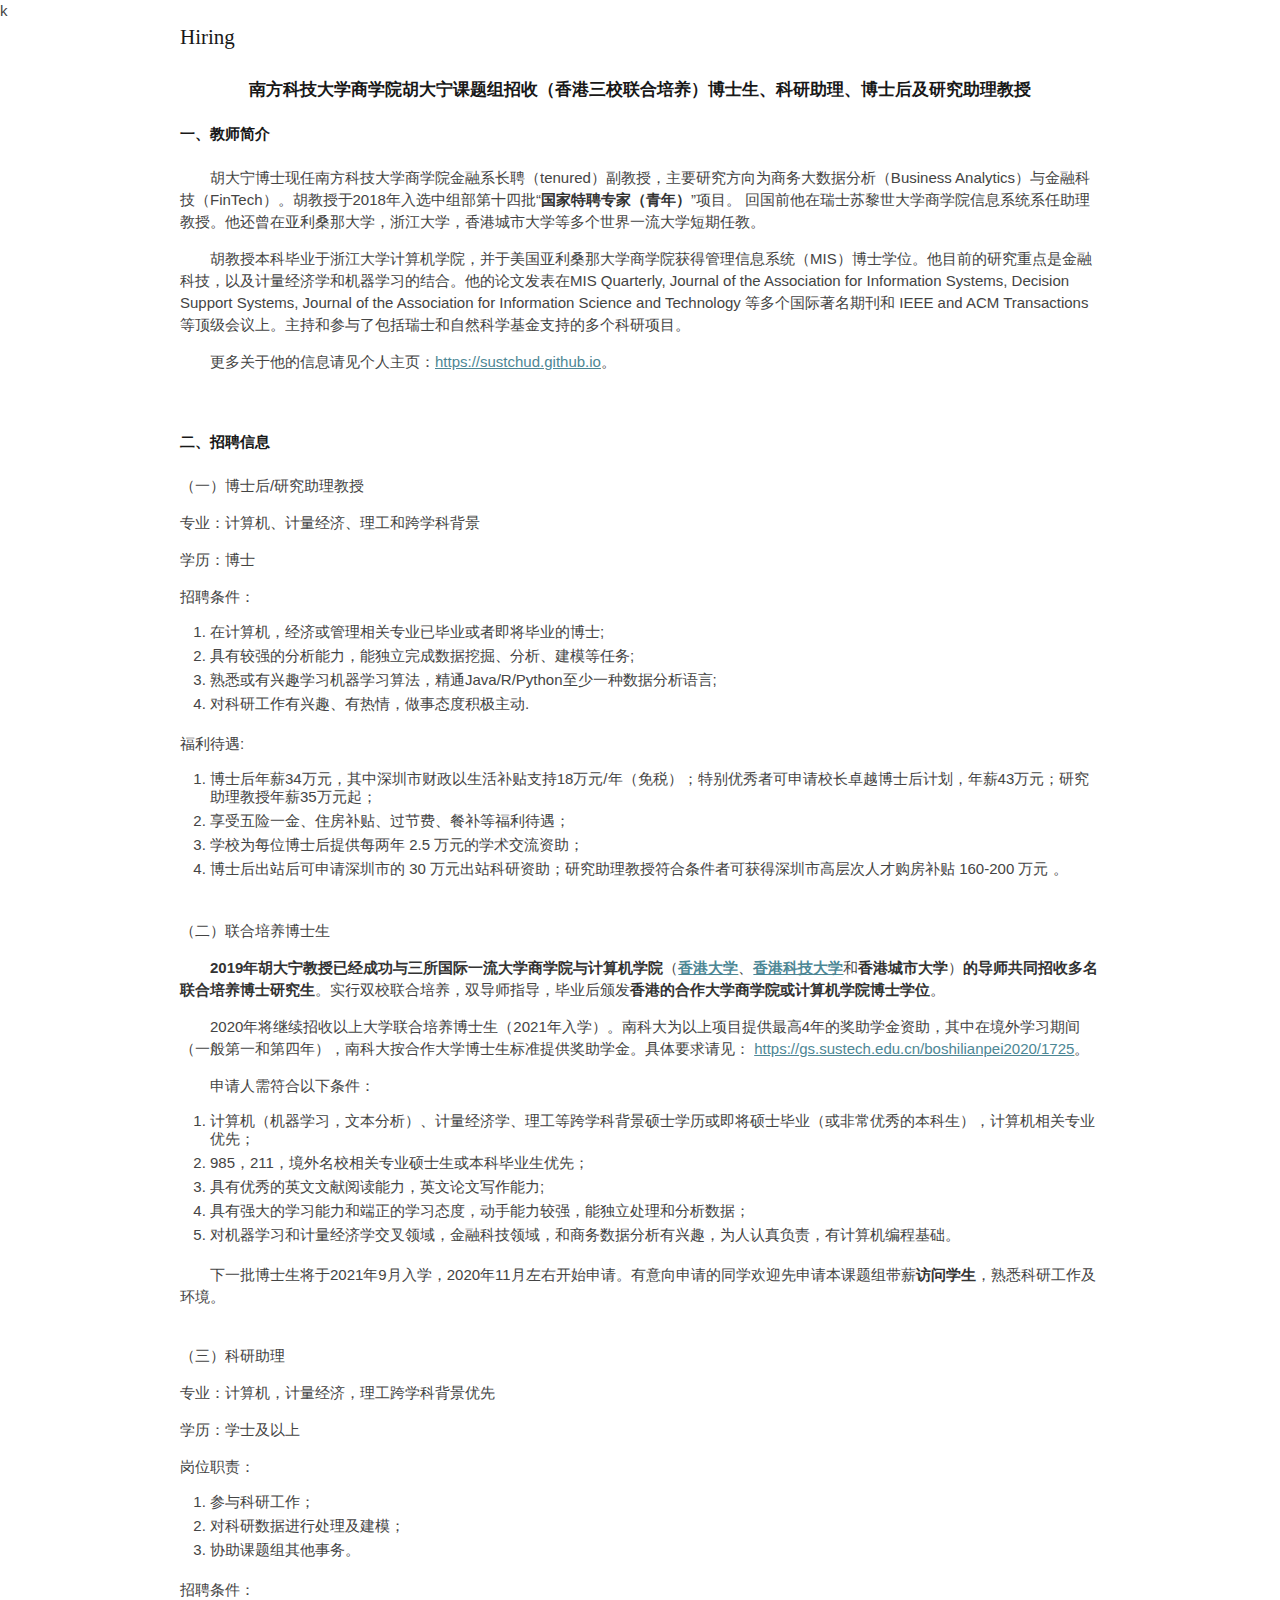
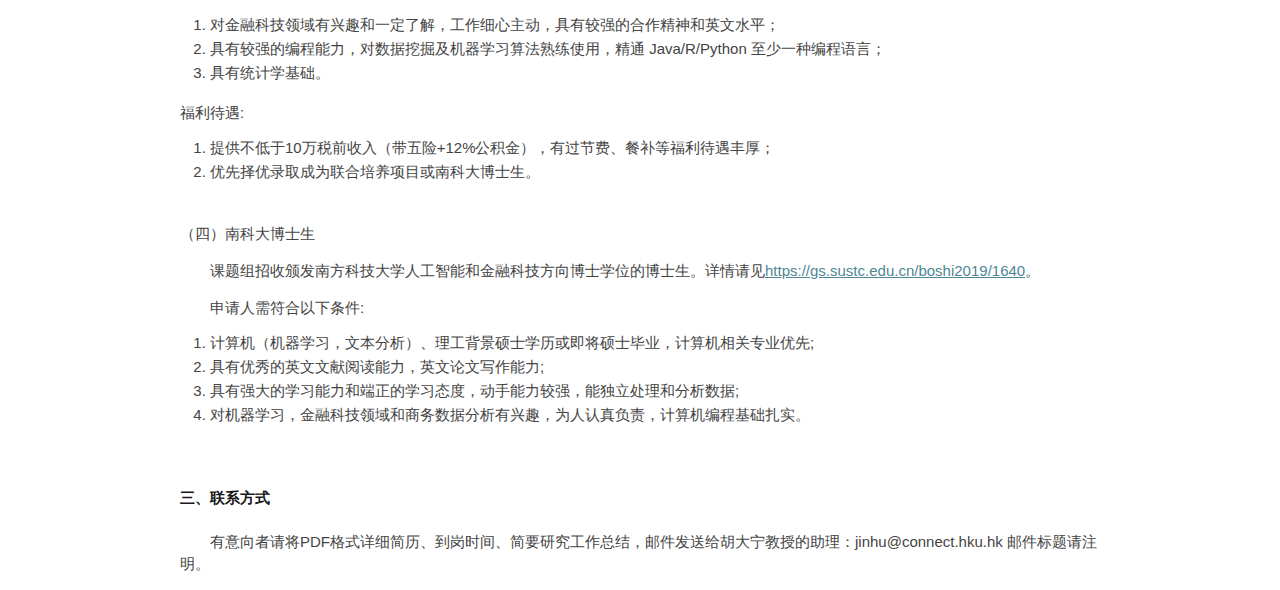
==== hiring.html @ de2002fa "Update hiring.html" ====
k<!DOCTYPE html>
<html lang="en">
<head>
    <meta charset="UTF-8">
    <meta name="viewport" content="width=device-width, initial-scale=1.0">
    <meta http-equiv="X-UA-Compatible" content="ie=edge">
    <title>招聘信息</title>
    <link rel="stylesheet" href="css/base.css">
    <link rel="stylesheet" href="css/skeleton.css">
    <link rel="stylesheet" href="css/layout.css">
    <link rel="stylesheet" href="css/style.css">
    <link rel="stylesheet" href="css/hiring.css">
    <link rel="stylesheet" href="http://static.runoob.com/assets/foundation-icons/foundation-icons.css">
</head>
<body>
        <div class="hiring-section" id="Hiring">
                <h4>Hiring</h4>
                <br>
                <h5 style="text-align:center;font-weight:bold">南方科技大学商学院胡大宁课题组招收（香港三校联合培养）博士生、科研助理、博士后及研究助理教授
                    </h5>
                    <br>
                    <h6>一、教师简介</h6>
                    <br>
                    <div class="p">
                        <p>胡大宁博士现任南方科技大学商学院金融系长聘（tenured）副教授，主要研究方向为商务大数据分析（Business Analytics）与金融科技（FinTech）。胡教授于2018年入选中组部第十四批“<strong>国家特聘专家（青年）</strong>”项目。
                        回国前他在瑞士苏黎世大学商学院信息系统系任助理教授。他还曾在亚利桑那大学，浙江大学，香港城市大学等多个世界一流大学短期任教。</p>
                        <p>胡教授本科毕业于浙江大学计算机学院，并于美国亚利桑那大学商学院获得管理信息系统（MIS）博士学位。他目前的研究重点是金融科技，以及计量经济学和机器学习的结合。他的论文发表在MIS Quarterly, Journal of the Association for Information Systems, Decision Support Systems, Journal of the Association for Information Science and Technology 等多个国际著名期刊和 IEEE and ACM Transactions 等顶级会议上。主持和参与了包括瑞士和自然科学基金支持的多个科研项目。
                        </p>   
                        <p>更多关于他的信息请见个人主页：<a href="https://sustchud.github.io">https://sustchud.github.io</a>。
                        </p>
                    </div>
                    <br>
                    <br>
                    <h6>二、招聘信息</h6>
                    <br>
                    <div>
                        <p>（一）博士后/研究助理教授</p>
                        
                        <p>专业：计算机、计量经济、理工和跨学科背景</p>
                        <p>学历：博士</p>
                        <p>招聘条件：</p>
                        <ol>
                            <li>在计算机，经济或管理相关专业已毕业或者即将毕业的博士;
                                </li>
                            <li>具有较强的分析能力，能独立完成数据挖掘、分析、建模等任务;
                                </li>
                            <li>熟悉或有兴趣学习机器学习算法，精通Java/R/Python至少一种数据分析语言;
                                </li>
                            <li>对科研工作有兴趣、有热情，做事态度积极主动.</li>
                        </ol>
                        <p>福利待遇:</p>
                        <ol>
                            <li>博士后年薪34万元，其中深圳市财政以生活补贴支持18万元/年（免税）；特别优秀者可申请校长卓越博士后计划，年薪43万元；研究助理教授年薪35万元起；
                                </li>
                            <li>享受五险一金、住房补贴、过节费、餐补等福利待遇；</li>
                            <li>学校为每位博士后提供每两年 2.5 万元的学术交流资助；</li>
                            <li>博士后出站后可申请深圳市的 30 万元出站科研资助；研究助理教授符合条件者可获得深圳市高层次人才购房补贴 160-200 万元 。</li>  
                        </ol>
                        
                        <br>
                        <p>（二）联合培养博士生</p>
                        <p class="p-index"><strong>2019年胡大宁教授已经成功与三所国际一流大学商学院与计算机学院</strong>（<strong><a href="http://www.business.hku.hk/~mchau/">香港大学</a></strong>、<strong><a href="http://www.cs.ust.hk/~qyang/">香港科技大学</a></strong>和<strong>香港城市大学</strong>）<strong>的导师共同招收多名联合培养博士研究生</strong>。实行双校联合培养，双导师指导，毕业后颁发<strong>香港的合作大学商学院或计算机学院博士学位</strong>。
                            </p>
                        <p class="p-index">2020年将继续招收以上大学联合培养博士生（2021年入学）。南科大为以上项目提供最高4年的奖助学金资助，其中在境外学习期间（一般第一和第四年），南科大按合作大学博士生标准提供奖助学金。具体要求请见：
                            <a href="http://gs.sustc.edu.cn/lianpeiboshi2019/1550">https://gs.sustech.edu.cn/boshilianpei2020/1725</a>。    
                            </p>
                        <p class="p-index">申请人需符合以下条件：
                            </p>
                        <ol>
                            <li>计算机（机器学习，文本分析）、计量经济学、理工等跨学科背景硕士学历或即将硕士毕业（或非常优秀的本科生），计算机相关专业优先；
                                </li>
                            <li>985，211，境外名校相关专业硕士生或本科毕业生优先；</li>
                            <li>具有优秀的英文文献阅读能力，英文论文写作能力;</li> 
                            <li>具有强大的学习能力和端正的学习态度，动手能力较强，能独立处理和分析数据；</li>
                            <li>对机器学习和计量经济学交叉领域，金融科技领域，和商务数据分析有兴趣，为人认真负责，有计算机编程基础。
                                </li>    
                        </ol>
                        <p class="p-index">下一批博士生将于2021年9月入学，2020年11月左右开始申请。有意向申请的同学欢迎先申请本课题组带薪<strong>访问学生</strong>，熟悉科研工作及环境。
                            </p>
                        <br>
                        <p>（三）科研助理</p>
                        <p>专业：计算机，计量经济，理工跨学科背景优先</p>
                        <p>学历：学士及以上</p>
                        <p>岗位职责：</p>
                        <ol>
                            <li>参与科研工作；</li>
                            <li>对科研数据进行处理及建模；</li>
                            <li>协助课题组其他事务。</li>
                        </ol>
                        <p>招聘条件：</p>
                        <ol>
                            <li>对金融科技领域有兴趣和一定了解，工作细心主动，具有较强的合作精神和英文水平；</li>
                            <li>具有较强的编程能力，对数据挖掘及机器学习算法熟练使用，精通 Java/R/Python 至少一种编程语言；</li>
                            <li>具有统计学基础。</li>        
                        </ol>
                        <p>福利待遇:</p>
                        <ol>
                            <li>提供不低于10万税前收入（带五险+12%公积金），有过节费、餐补等福利待遇丰厚；</li>          
                            <li>优先择优录取成为联合培养项目或南科大博士生。</li>
                        </ol>
                        <br>
                        <p>（四）南科大博士生</p>
                        <p class="p-index">课题组招收颁发南方科技大学人工智能和金融科技方向博士学位的博士生。详情请见<a href="https://gs.sustech.edu.cn/boshi2020/1742">https://gs.sustc.edu.cn/boshi2019/1640</a>。
                            </p>
                        <p class="p-index">申请人需符合以下条件:
                            </p>
                        <ol>
                            <li>计算机（机器学习，文本分析）、理工背景硕士学历或即将硕士毕业，计算机相关专业优先;</li>
                            <li>具有优秀的英文文献阅读能力，英文论文写作能力;</li> 
                            <li>具有强大的学习能力和端正的学习态度，动手能力较强，能独立处理和分析数据;</li>
                            <li>对机器学习，金融科技领域和商务数据分析有兴趣，为人认真负责，计算机编程基础扎实。</li>    
                        </ol>
                        <br>
                        <br>
                        <h6>三、联系方式</h6>
                        <br>
                        <div>
                            <p class="p-index">有意向者请将PDF格式详细简历、到岗时间、简要研究工作总结，邮件发送给胡大宁教授的助理：jinhu@connect.hku.hk 邮件标题请注明。</p>
                        </div>       
                    </div>
                </div>
                
    
                </div>
                </div>
            </div>
    </body>
    </html>
---- css/base.css ----
﻿/*
* Skeleton V1.2
* Copyright 2011, Dave Gamache
* www.getskeleton.com
* Free to use under the MIT license.
* http://www.opensource.org/licenses/mit-license.php
* 6/20/2012
*/


/* Table of Content
==================================================
  #Reset & Basics
  #Basic Styles
  #Site Styles
  #Typography
  #Links
  #Lists
  #Images
  #Buttons
  #Forms
  #Misc */


/* #Reset & Basics (Inspired by E. Meyers)
================================================== */
  html, body, div, span, applet, object, iframe, h1, h2, h3, h4, h5, h6, p, blockquote, pre, a, abbr, acronym, address, big, cite, code, del, dfn, em, img, ins, kbd, q, s, samp, small, strike, strong, sub, sup, tt, var, b, u, i, center, dl, dt, dd, ol, ul, li, fieldset, form, label, legend, table, caption, tbody, tfoot, thead, tr, th, td, article, aside, canvas, details, embed, figure, figcaption, footer, header, hgroup, menu, nav, output, ruby, section, summary, time, mark, audio, video {
    margin: 0;
    padding: 0;
    border: 0;
    font-size: 100%;
    font: inherit;
    vertical-align: baseline; }
  article, aside, details, figcaption, figure, footer, header, hgroup, menu, nav, section {
    display: block; }
  body {
    line-height: 1; }
  ol, ul {
    list-style: none; }
  blockquote, q {
    quotes: none; }
  blockquote:before, blockquote:after,
  q:before, q:after {
    content: '';
    content: none; }
  table {
    border-collapse: collapse;
    border-spacing: 0; }
  
  footer {
    margin:40px 0px;
    text-align:center;
  }

/* #Basic Styles
================================================== */
  body {
    background: #fff;
    font: 15px/22px "HelveticaNeue", "Helvetica Neue", Helvetica, Arial, sans-serif;
    color: #444;
    -webkit-font-smoothing: antialiased; /* Fix for webkit rendering */
    -webkit-text-size-adjust: 100%;
 }


/* #Typography
================================================== */
  h1, h2, h3, h4, h5, h6 {
    color: #181818;
    font-family: "Georgia", "Times New Roman", serif;
    font-weight: normal; }
  h1 a, h2 a, h3 a, h4 a, h5 a, h6 a { font-weight: inherit; }
  h1 { font-size: 46px; line-height: 50px; margin-bottom: 14px;}
  h2 { font-size: 35px; line-height: 40px; margin-bottom: 10px; }
  h3 { font-size: 28px; line-height: 34px; margin-bottom: 8px; }
  h4 { font-size: 21px; line-height: 30px; margin-bottom: 4px; }
  h5 { font-size: 17px; line-height: 24px; }
  h6 { font-size: 14px; line-height: 21px; }
  .subheader { color: #777; }

  p { margin: 0 0 15px 0; }
  p img { margin: 0; }
  p.lead { font-size: 21px; line-height: 27px; color: #777;  }

  em { font-style: italic; }
  strong { font-weight: bold; color: #333; }
  small { font-size: 80%; }

/*  Blockquotes  */
  blockquote, blockquote p { font-size: 15px; line-height: 20px; color: #777; font-style: italic; margin:8px;}
  blockquote { margin: 0 0 10px; padding: 9px 15px 0 15px; border-left: 1px solid #ddd; }
  blockquote cite { display: block; font-size: 12px; color: #555; }
  blockquote cite:before { content: "\2014 \0020"; }
  blockquote cite a, blockquote cite a:visited, blockquote cite a:visited { color: #555; }

  hr { border: solid #ddd; border-width: 1px 0 0; clear: both; margin: 10px 0 20px; height: 0; }


/* #Links
================================================== */
  a, a:visited { color: #4d8795; text-decoration: underline; outline: 0; }
  a:hover, a:focus { color: #00b3e0;}
  p a, p a:visited { line-height: inherit; }


/* #Lists
================================================== */
  ul, ol { margin-bottom: 20px; }
  ul { list-style: none outside; }
  ol { list-style: decimal; }
  ol, ul.square, ul.circle, ul.disc { margin-left: 30px; }
  ul.square { list-style: square outside; }
  ul.circle { list-style: circle outside; }
  ul.disc { list-style: disc outside; }
  ul ul, ul ol,
  ol ol, ol ul { margin: 4px 0 5px 30px; font-size: 90%;  }
  ul ul li, ul ol li,
  ol ol li, ol ul li { margin-bottom: 6px; }
  li { line-height: 18px; margin-bottom: 6px; margin-top: 6px; }
  ul.large li { line-height: 21px; }
  li p { line-height: 21px; }

/* #Images
================================================== */

img.scale-with-grid {
    max-width: 100%;
    height: auto; 
}
img.with_border{
    border: #aaa 1px solid;
    padding:2px;
}

/* #Buttons
================================================== */

  .button,
  button,
  input[type="submit"],
  input[type="reset"],
  input[type="button"] {
    background: #eee; /* Old browsers */
    background: #eee -moz-linear-gradient(top, rgba(255,255,255,.2) 0%, rgba(0,0,0,.2) 100%); /* FF3.6+ */
    background: #eee -webkit-gradient(linear, left top, left bottom, color-stop(0%,rgba(255,255,255,.2)), color-stop(100%,rgba(0,0,0,.2))); /* Chrome,Safari4+ */
    background: #eee -webkit-linear-gradient(top, rgba(255,255,255,.2) 0%,rgba(0,0,0,.2) 100%); /* Chrome10+,Safari5.1+ */
    background: #eee -o-linear-gradient(top, rgba(255,255,255,.2) 0%,rgba(0,0,0,.2) 100%); /* Opera11.10+ */
    background: #eee -ms-linear-gradient(top, rgba(255,255,255,.2) 0%,rgba(0,0,0,.2) 100%); /* IE10+ */
    background: #eee linear-gradient(top, rgba(255,255,255,.2) 0%,rgba(0,0,0,.2) 100%); /* W3C */
    border: 1px solid #aaa;
    border-top: 1px solid #ccc;
    border-left: 1px solid #ccc;
    -moz-border-radius: 3px;
    -webkit-border-radius: 3px;
    border-radius: 3px;
    color: #444;
    display: inline-block;
    font-size: 11px;
    font-weight: bold;
    text-decoration: none;
    text-shadow: 0 1px rgba(255, 255, 255, .75);
    cursor: pointer;
    margin-bottom: 20px;
    line-height: normal;
    padding: 8px 10px;
    font-family: "HelveticaNeue", "Helvetica Neue", Helvetica, Arial, sans-serif; }

  .button:hover,
  button:hover,
  input[type="submit"]:hover,
  input[type="reset"]:hover,
  input[type="button"]:hover {
    color: #222;
    background: #ddd; /* Old browsers */
    background: #ddd -moz-linear-gradient(top, rgba(255,255,255,.3) 0%, rgba(0,0,0,.3) 100%); /* FF3.6+ */
    background: #ddd -webkit-gradient(linear, left top, left bottom, color-stop(0%,rgba(255,255,255,.3)), color-stop(100%,rgba(0,0,0,.3))); /* Chrome,Safari4+ */
    background: #ddd -webkit-linear-gradient(top, rgba(255,255,255,.3) 0%,rgba(0,0,0,.3) 100%); /* Chrome10+,Safari5.1+ */
    background: #ddd -o-linear-gradient(top, rgba(255,255,255,.3) 0%,rgba(0,0,0,.3) 100%); /* Opera11.10+ */
    background: #ddd -ms-linear-gradient(top, rgba(255,255,255,.3) 0%,rgba(0,0,0,.3) 100%); /* IE10+ */
    background: #ddd linear-gradient(top, rgba(255,255,255,.3) 0%,rgba(0,0,0,.3) 100%); /* W3C */
    border: 1px solid #888;
    border-top: 1px solid #aaa;
    border-left: 1px solid #aaa; }

  .button:active,
  button:active,
  input[type="submit"]:active,
  input[type="reset"]:active,
  input[type="button"]:active {
    border: 1px solid #666;
    background: #ccc; /* Old browsers */
    background: #ccc -moz-linear-gradient(top, rgba(255,255,255,.35) 0%, rgba(10,10,10,.4) 100%); /* FF3.6+ */
    background: #ccc -webkit-gradient(linear, left top, left bottom, color-stop(0%,rgba(255,255,255,.35)), color-stop(100%,rgba(10,10,10,.4))); /* Chrome,Safari4+ */
    background: #ccc -webkit-linear-gradient(top, rgba(255,255,255,.35) 0%,rgba(10,10,10,.4) 100%); /* Chrome10+,Safari5.1+ */
    background: #ccc -o-linear-gradient(top, rgba(255,255,255,.35) 0%,rgba(10,10,10,.4) 100%); /* Opera11.10+ */
    background: #ccc -ms-linear-gradient(top, rgba(255,255,255,.35) 0%,rgba(10,10,10,.4) 100%); /* IE10+ */
    background: #ccc linear-gradient(top, rgba(255,255,255,.35) 0%,rgba(10,10,10,.4) 100%); /* W3C */ }

  .button.full-width,
  button.full-width,
  input[type="submit"].full-width,
  input[type="reset"].full-width,
  input[type="button"].full-width {
    width: 100%;
    padding-left: 0 !important;
    padding-right: 0 !important;
    text-align: center; }

  /* Fix for odd Mozilla border & padding issues */
  button::-moz-focus-inner,
  input::-moz-focus-inner {
    border: 0;
    padding: 0;
  }


/* #Forms
================================================== */

  form {
    margin-bottom: 20px; }
  fieldset {
    margin-bottom: 20px; }
  input[type="text"],
  input[type="password"],
  input[type="email"],
  textarea,
  select {
    border: 1px solid #ccc;
    padding: 6px 4px;
    outline: none;
    -moz-border-radius: 2px;
    -webkit-border-radius: 2px;
    border-radius: 2px;
    font: 13px "HelveticaNeue", "Helvetica Neue", Helvetica, Arial, sans-serif;
    color: #777;
    margin: 0;
    width: 210px;
    max-width: 100%;
    display: block;
    margin-bottom: 20px;
    background: #fff; }
  select {
    padding: 0; }
  input[type="text"]:focus,
  input[type="password"]:focus,
  input[type="email"]:focus,
  textarea:focus {
    border: 1px solid #aaa;
     color: #444;
     -moz-box-shadow: 0 0 3px rgba(0,0,0,.2);
    -webkit-box-shadow: 0 0 3px rgba(0,0,0,.2);
    box-shadow:  0 0 3px rgba(0,0,0,.2); }
  textarea {
    min-height: 60px; }
  label,
  legend {
    display: block;
    font-weight: bold;
    font-size: 13px;  }
  select {
    width: 220px; }
  input[type="checkbox"] {
    display: inline; }
  label span,
  legend span {
    font-weight: normal;
    font-size: 13px;
    color: #444; }

/* #Misc
================================================== */
  .remove-bottom { margin-bottom: 0 !important; }
  .half-bottom { margin-bottom: 10px !important; }
  .add-bottom { margin-bottom: 20px !important; }


  span.red{ color:#b31414; font-weight:bold;}
  
  .fancy-button {
    -moz-box-shadow:inset 0px 1px 0px 0px #bee2f9;
    -webkit-box-shadow:inset 0px 1px 0px 0px #bee2f9;
    box-shadow:inset 0px 1px 0px 0px #bee2f9;
    background:-webkit-gradient( linear, left top, left bottom, color-stop(0.05, #63b8ee), color-stop(1, #468ccf) );
    background:-moz-linear-gradient( center top, #63b8ee 5%, #468ccf 100% );
    filter:progid:DXImageTransform.Microsoft.gradient(startColorstr='#63b8ee', endColorstr='#468ccf');
    background-color:#63b8ee;
    -webkit-border-top-left-radius:8px;
    -moz-border-radius-topleft:8px;
    border-top-left-radius:8px;
    -webkit-border-top-right-radius:8px;
    -moz-border-radius-topright:8px;
    border-top-right-radius:8px;
    -webkit-border-bottom-right-radius:8px;
    -moz-border-radius-bottomright:8px;
    border-bottom-right-radius:8px;
    -webkit-border-bottom-left-radius:8px;
    -moz-border-radius-bottomleft:8px;
    border-bottom-left-radius:8px;
    text-indent:0px;
    border:1px solid #3866a3;
    display:inline-block;
    color:#14396a;
    font-family:Arial;
    font-size:17px;
    font-weight:bold;
    font-style:normal;
    height:40px;
    line-height:40px;
    width:145px;
    text-decoration:none;
    text-align:center;
    text-shadow:1px 1px 0px #7cacde;
  }
  
  .fancy-button:hover {
    background:-webkit-gradient( linear, left top, left bottom, color-stop(0.05, #468ccf), color-stop(1, #63b8ee) );
    background:-moz-linear-gradient( center top, #468ccf 5%, #63b8ee 100% );
    filter:progid:DXImageTransform.Microsoft.gradient(startColorstr='#468ccf', endColorstr='#63b8ee');
    background-color:#468ccf;
  }
  
  .fancy-button:active {
    position:relative;
    top:1px;
  }





.image-wrapper { 
   position: relative; 
   width: 100%; /* for IE 6 */
}
.image-wrapper .text { 
   position: absolute; 
   top: 110px; left: 0px; 
   width: 100%;
   color: white; 
   font: 45px Helvetica, Sans-Serif; 
   background: rgb(0, 0, 0); /* fallback color */
   background: rgba(0, 0, 0, 0.4);
   padding: 0px; 
   vertical-align:middle;
   text-align:center;
}
.image-wrapper .text:hover {
    background: rgba(0, 0, 0, 0.8);
    color: #00b3e0;
}
---- css/skeleton.css ----
﻿/*
* Skeleton V1.2
* Copyright 2011, Dave Gamache
* www.getskeleton.com
* Free to use under the MIT license.
* http://www.opensource.org/licenses/mit-license.php
* 6/20/2012
*/


/* Table of Contents
==================================================
    #Base 960 Grid
    #Tablet (Portrait)
    #Mobile (Portrait)
    #Mobile (Landscape)
    #Clearing */



/* #Base 960 Grid
================================================== */

    .container                                  { position: relative; width: 960px; margin: 0 auto; padding: 0; }
    .container .column,
    .container .columns                         { float: left; display: inline; margin-left: 10px; margin-right: 10px; }
    .row                                        { margin-bottom: 20px; }

    /* Nested Column Classes */
    .column.alpha, .columns.alpha               { margin-left: 0; }
    .column.omega, .columns.omega               { margin-right: 0; }

    /* Base Grid */
    .container .one.column,
    .container .one.columns                     { width: 40px;  }
    .container .two.columns                     { width: 100px; }
    .container .three.columns                   { width: 160px; }
    .container .four.columns                    { width: 220px; }
    .container .five.columns                    { width: 280px; }
    .container .six.columns                     { width: 340px; }
    .container .seven.columns                   { width: 400px; }
    .container .eight.columns                   { width: 460px; }
    .container .nine.columns                    { width: 520px; }
    .container .ten.columns                     { width: 580px; }
    .container .eleven.columns                  { width: 640px; }
    .container .twelve.columns                  { width: 700px; }
    .container .thirteen.columns                { width: 760px; }
    .container .fourteen.columns                { width: 820px; }
    .container .fifteen.columns                 { width: 880px; }
    .container .sixteen.columns                 { width: 940px; }

    .container .one-third.column                { width: 300px; }
    .container .two-thirds.column               { width: 620px; }

    /* Offsets */
    .container .offset-by-one                   { padding-left: 60px;  }
    .container .offset-by-two                   { padding-left: 120px; }
    .container .offset-by-three                 { padding-left: 180px; }
    .container .offset-by-four                  { padding-left: 240px; }
    .container .offset-by-five                  { padding-left: 300px; }
    .container .offset-by-six                   { padding-left: 360px; }
    .container .offset-by-seven                 { padding-left: 420px; }
    .container .offset-by-eight                 { padding-left: 480px; }
    .container .offset-by-nine                  { padding-left: 540px; }
    .container .offset-by-ten                   { padding-left: 600px; }
    .container .offset-by-eleven                { padding-left: 660px; }
    .container .offset-by-twelve                { padding-left: 720px; }
    .container .offset-by-thirteen              { padding-left: 780px; }
    .container .offset-by-fourteen              { padding-left: 840px; }
    .container .offset-by-fifteen               { padding-left: 900px; }



/* #Tablet (Portrait)
================================================== */

    /* Note: Design for a width of 768px */

    @media only screen and (min-width: 768px) and (max-width: 959px) {
        .container                                  { width: 768px; }
        .container .column,
        .container .columns                         { margin-left: 10px; margin-right: 10px;  }
        .column.alpha, .columns.alpha               { margin-left: 0; margin-right: 10px; }
        .column.omega, .columns.omega               { margin-right: 0; margin-left: 10px; }
        .alpha.omega                                { margin-left: 0; margin-right: 0; }

        .container .one.column,
        .container .one.columns                     { width: 28px; }
        .container .two.columns                     { width: 76px; }
        .container .three.columns                   { width: 124px; }
        .container .four.columns                    { width: 172px; }
        .container .five.columns                    { width: 220px; }
        .container .six.columns                     { width: 268px; }
        .container .seven.columns                   { width: 316px; }
        .container .eight.columns                   { width: 364px; }
        .container .nine.columns                    { width: 412px; }
        .container .ten.columns                     { width: 460px; }
        .container .eleven.columns                  { width: 508px; }
        .container .twelve.columns                  { width: 556px; }
        .container .thirteen.columns                { width: 604px; }
        .container .fourteen.columns                { width: 652px; }
        .container .fifteen.columns                 { width: 700px; }
        .container .sixteen.columns                 { width: 748px; }

        .container .one-third.column                { width: 236px; }
        .container .two-thirds.column               { width: 492px; }

        /* Offsets */
        .container .offset-by-one                   { padding-left: 48px; }
        .container .offset-by-two                   { padding-left: 96px; }
        .container .offset-by-three                 { padding-left: 144px; }
        .container .offset-by-four                  { padding-left: 192px; }
        .container .offset-by-five                  { padding-left: 240px; }
        .container .offset-by-six                   { padding-left: 288px; }
        .container .offset-by-seven                 { padding-left: 336px; }
        .container .offset-by-eight                 { padding-left: 384px; }
        .container .offset-by-nine                  { padding-left: 432px; }
        .container .offset-by-ten                   { padding-left: 480px; }
        .container .offset-by-eleven                { padding-left: 528px; }
        .container .offset-by-twelve                { padding-left: 576px; }
        .container .offset-by-thirteen              { padding-left: 624px; }
        .container .offset-by-fourteen              { padding-left: 672px; }
        .container .offset-by-fifteen               { padding-left: 720px; }
    }


/*  #Mobile (Portrait)
================================================== */

    /* Note: Design for a width of 320px */

    @media only screen and (max-width: 767px) {
        .container { width: 300px; }
        .container .columns,
        .container .column { margin: 0; }

        .container .one.column,
        .container .one.columns,
        .container .two.columns,
        .container .three.columns,
        .container .four.columns,
        .container .five.columns,
        .container .six.columns,
        .container .seven.columns,
        .container .eight.columns,
        .container .nine.columns,
        .container .ten.columns,
        .container .eleven.columns,
        .container .twelve.columns,
        .container .thirteen.columns,
        .container .fourteen.columns,
        .container .fifteen.columns,
        .container .sixteen.columns,
        .container .one-third.column,
        .container .two-thirds.column  { width: 300px; }

        /* Offsets */
        .container .offset-by-one,
        .container .offset-by-two,
        .container .offset-by-three,
        .container .offset-by-four,
        .container .offset-by-five,
        .container .offset-by-six,
        .container .offset-by-seven,
        .container .offset-by-eight,
        .container .offset-by-nine,
        .container .offset-by-ten,
        .container .offset-by-eleven,
        .container .offset-by-twelve,
        .container .offset-by-thirteen,
        .container .offset-by-fourteen,
        .container .offset-by-fifteen { padding-left: 0; }

    }


/* #Mobile (Landscape)
================================================== */

    /* Note: Design for a width of 480px */

    @media only screen and (min-width: 480px) and (max-width: 767px) {
        .container { width: 420px; }
        .container .columns,
        .container .column { margin: 0; }

        .container .one.column,
        .container .one.columns,
        .container .two.columns,
        .container .three.columns,
        .container .four.columns,
        .container .five.columns,
        .container .six.columns,
        .container .seven.columns,
        .container .eight.columns,
        .container .nine.columns,
        .container .ten.columns,
        .container .eleven.columns,
        .container .twelve.columns,
        .container .thirteen.columns,
        .container .fourteen.columns,
        .container .fifteen.columns,
        .container .sixteen.columns,
        .container .one-third.column,
        .container .two-thirds.column { width: 420px; }
    }


/* #Clearing
================================================== */

    /* Self Clearing Goodness */
    .container:after { content: "\0020"; display: block; height: 0; clear: both; visibility: hidden; }

    /* Use clearfix class on parent to clear nested columns,
    or wrap each row of columns in a <div class="row"> */
    .clearfix:before,
    .clearfix:after,
    .row:before,
    .row:after {
      content: '\0020';
      display: block;
      overflow: hidden;
      visibility: hidden;
      width: 0;
      height: 0; }
    .row:after,
    .clearfix:after {
      clear: both; }
    .row,
    .clearfix {
      zoom: 1; }

    /* You can also use a <br class="clear" /> to clear columns */
    .clear {
      clear: both;
      display: block;
      overflow: hidden;
      visibility: hidden;
      width: 0;
      height: 0;
    }
---- css/layout.css ----
/*
* Skeleton V1.2
* Copyright 2011, Dave Gamache
* www.getskeleton.com
* Free to use under the MIT license.
* http://www.opensource.org/licenses/mit-license.php
* 6/20/2012
*/

/* Table of Content
==================================================
	#Site Styles
	#Page Styles
	#Media Queries
	#Font-Face */

/* #Site Styles
================================================== */

/* #Page Styles
================================================== */

/* #Media Queries
================================================== */

	/* Smaller than standard 960 (devices and browsers) */
	@media only screen and (max-width: 959px) {}

	/* Tablet Portrait size to standard 960 (devices and browsers) */
	@media only screen and (min-width: 768px) and (max-width: 959px) {}

	/* All Mobile Sizes (devices and browser) */
	@media only screen and (max-width: 767px) {}

	/* Mobile Landscape Size to Tablet Portrait (devices and browsers) */
	@media only screen and (min-width: 480px) and (max-width: 767px) {}

	/* Mobile Portrait Size to Mobile Landscape Size (devices and browsers) */
	@media only screen and (max-width: 479px) {}


/* #Font-Face
================================================== */
/* 	This is the proper syntax for an @font-face file
		Just create a "fonts" folder at the root,
		copy your FontName into code below and remove
		comment brackets */

/*	@font-face {
	    font-family: 'FontName';
	    src: url('../fonts/FontName.eot');
	    src: url('../fonts/FontName.eot?iefix') format('eot'),
	         url('../fonts/FontName.woff') format('woff'),
	         url('../fonts/FontName.ttf') format('truetype'),
	         url('../fonts/FontName.svg#webfontZam02nTh') format('svg');
	    font-weight: normal;
	    font-style: normal; }
*/
---- css/style.css ----
/*
* Skeleton V1.0.3
* Copyright 2011, Dave Gamache
* www.getskeleton.com
* Free to use under the MIT license.
* http://www.opensource.org/licenses/mit-license.php
* 7/17/2011
*/


/* Documentation Styles
================================================== */
  div.container {
    padding-top: 60px; }

  /* Doc nav */
  nav {
    position: fixed;
    width: 160px; }
  #logo {
    margin-bottom: 20px;
    font-family: "Helvetica Neue", Helvetica, Arial, sans-serif;
    letter-spacing: -1px;
    font-weight: bold; }
  nav ul {
    float: left;  }
  nav ul li {
    display: block;
    margin-bottom: 10px; }
  nav ul li a,
  nav ul li a:visited,
  nav ul li a:active  {
    font-size: 14px;
    color: #555;
    text-decoration: none;
    font-weight: bold; }
  nav ul li a:hover,
  nav ul li a:focus {
    color: #000; }
  header h1 {
    font-size: 52px;
    line-height: 61px;
    letter-spacing: -1px;
    font-weight: normal;
    font-family: "Georgia", "Times New Roman", Helvetica, Arial, sans-serif; }
  hr.large {
    border: none;
    height: 8px;
    background: #ebebeb;
    margin: 10px 0; }
  div.doc-section {
    margin: 30px 0; }

  #whoami .row {
    padding: 30px 0 0; }

  .hidden-code a {
    font-size: 12px;
    color: #999; }
  .hidden-code>div {
    display: none; }


  /* Grid */
  #grid .column,
  #grid .columns {
    background: #ddd;
    height: 25px;
    line-height: 25px;
    margin-bottom: 10px;
    text-align: center;
    text-transform: uppercase;
    color: #555;
    font-size: 12px;
    font-weight: bold;
    -moz-border-radius: 2px;
     -webkit-border-radius: 2px;
     border-radius: 2px; }
  #grid .column:hover,
  #grid .columns:hover {
    background: #bbb;
    color: #333; }
  #grid .example-grid { overflow: hidden; }

  .post-button-note,
  .post-button-note a {
    font-size: 11px;
    color: #999; }

  #examples .four.columns a {
    text-decoration: none;
  }
  #examples .four.columns a:hover {
    text-decoration: underline;
  }

  ul.projects li{
      font-weight: bold; 
      font-size:18px;
  }
  
  .resize {
    position: fixed;
    bottom: 0;
    right: 0;
    height: 80px;
    width: 80px;
    background: url(images/resize.png); }


  img {
    max-width: 100%;
    height: auto; }

  .gist-meta { display: none !important;}

  ul ul ul li { margin-bottom: 3px; }

  .twitter-share-button { margin-bottom: -18px; }

.carbonad,
.carbonad-image,
.carbonad-text,
.carbonad-tag {
  background: none !important;
  border: none !important;
  margin-left: 0 !important;
}
.carbonad-tag {
  margin-top: 6px !important;
  padding-top: 0 !important;
}
.carbonad-text {
  height: auto !important;
}
.carbonad-image {
  margin-top: 0 !important;
}


  /* Mobile */
  @media only screen and (max-width: 767px) {
    header h1 { font-size: 34px; line-height: 37px; }
    nav { position: relative; }
    nav ul,
    .carbonad {
        display: none;
    }
    #logo { text-align: left; }
    #examples .four.columns {
      padding-top: 30px;
    }
  }

  /* Mobile Landscape */
  @media only screen and (min-width: 480px) and (max-width: 767px) {
    nav ul {
      display: none;
    }
  }

  /* Non 960 */
  @media only screen and (max-width: 959px) {
    #logo {
      font-size: 21px;
      margin-bottom: 15px; }
    nav .button {
      padding: 9px 20px 11px; }
  }

  /* iPad Portrait/Browser */
  @media only screen and (min-width: 768px) and (max-width: 959px) {
    nav {
      width: 124px; }
  }

  /* Mobile/Browser */
  @media only screen and (max-width: 767px) {}

  /* Mobile Landscape/Browser */
  @media only screen and (min-width: 480px) and (max-width: 767px) {}

  /* Anything smaller than standard 960 */
  @media only screen and (max-width: 959px) {}


  /* iPad Portrait Only */
  @media only screen and (min-width: 768px) and (max-width: 959px) and (max-device-width: 1000px) {}

  /* Mobile Only */
  @media only screen and (max-width: 767px) and (max-device-width: 1000px) {}

  /* Mobile Landscape Only */
  @media only screen and (min-width: 480px) and (max-width: 767px) and (max-device-width: 1000px) {}

  /* Anything smaller than standard 960 on a device */
  @media only screen and (max-width: 959px) and (max-device-width: 1000px) {
    .resize { display: none; }
  }
---- css/hiring.css ----
.hiring-section {
    width:920px;
    margin: 0 auto;
}
.hiring-section .p > p {
    text-indent: 2em;
}
.hiring-section h6, p {
    font-size: 100%;
}
.hiring-section h6 {
    font-weight: bold;
}
.p-index {
    text-indent: 2em;
}
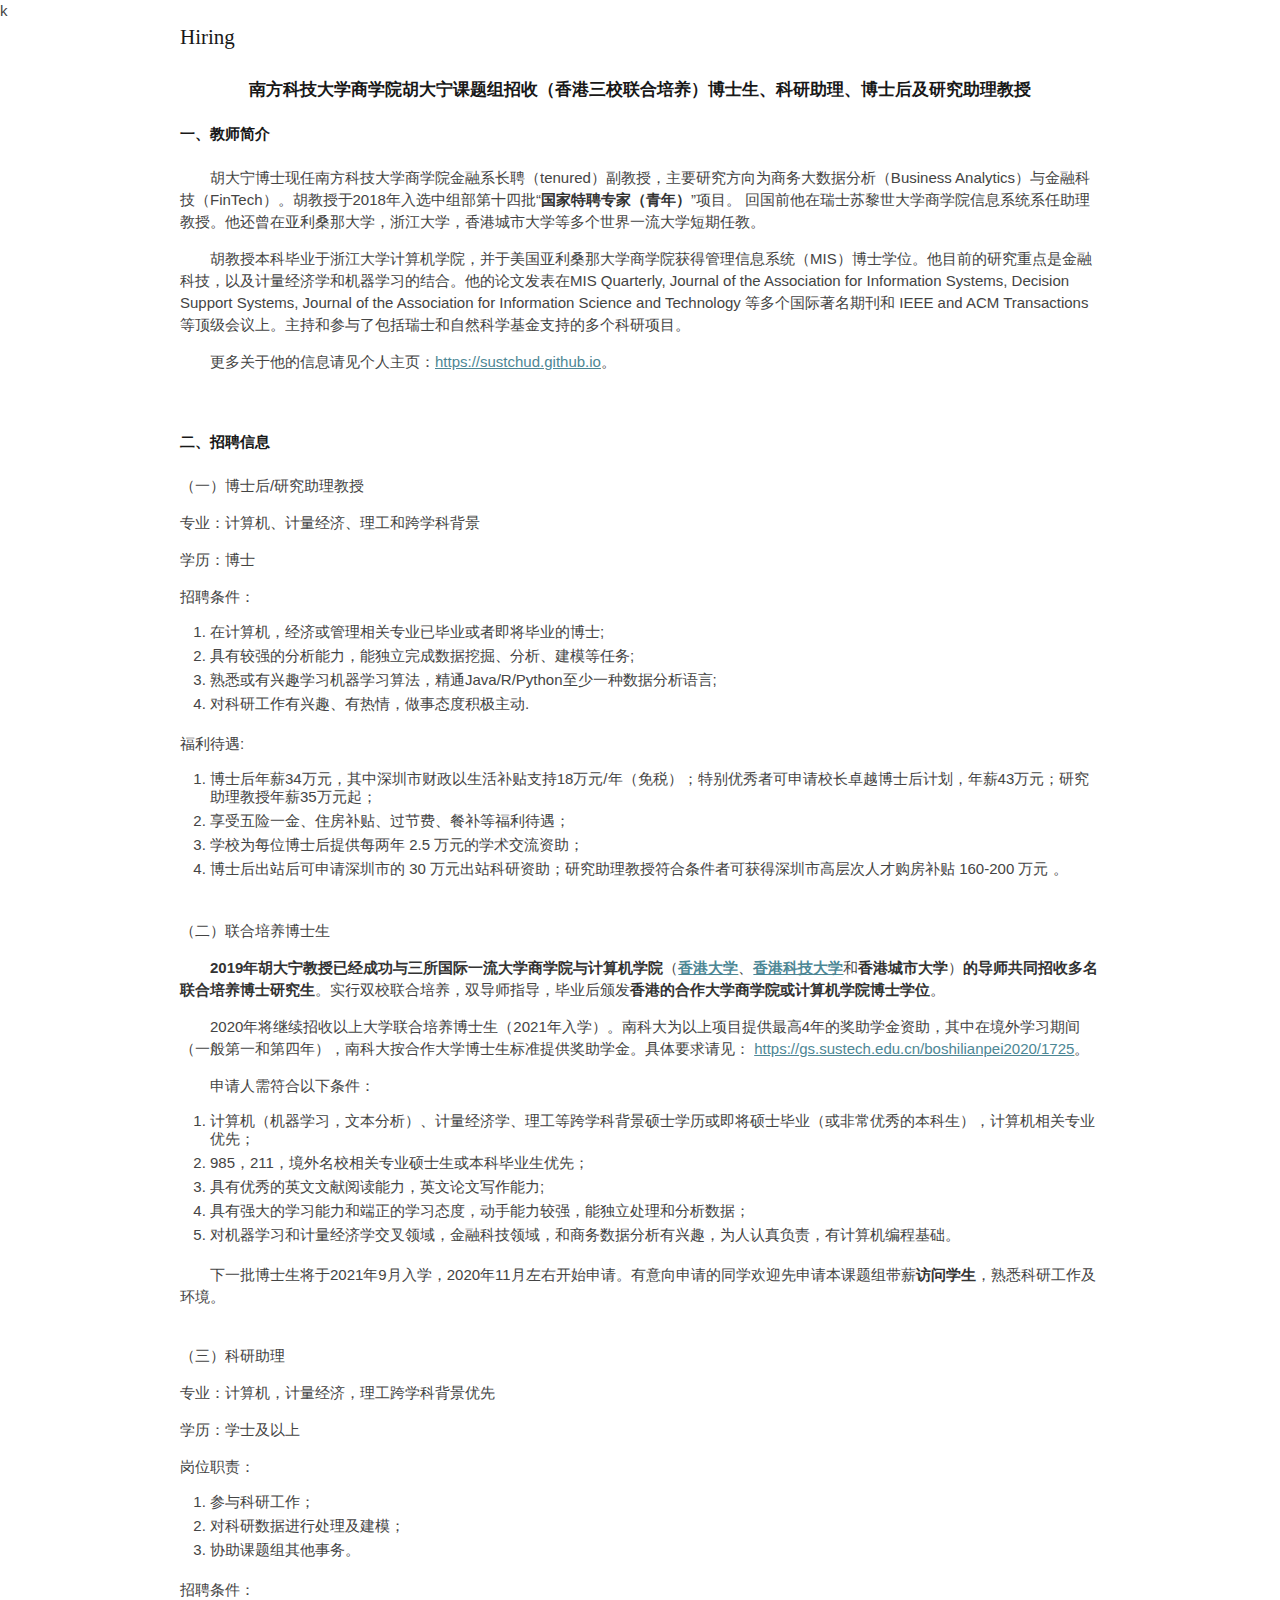
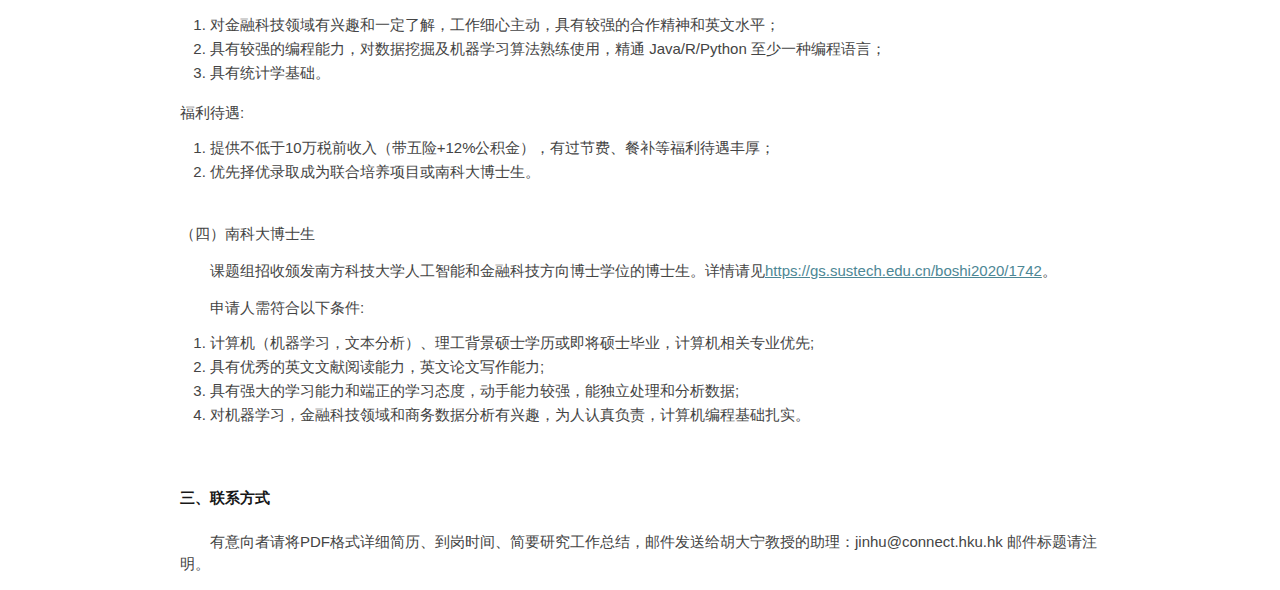
==== commit 55ae13c1: "Update hiring.html" ====
--- a/hiring.html
+++ b/hiring.html
@@ -100,7 +100,7 @@
                         </ol>
                         <br>
                         <p>（四）南科大博士生</p>
-                        <p class="p-index">课题组招收颁发南方科技大学人工智能和金融科技方向博士学位的博士生。详情请见<a href="https://gs.sustech.edu.cn/boshi2020/1742">https://gs.sustc.edu.cn/boshi2019/1640</a>。
+                        <p class="p-index">课题组招收颁发南方科技大学人工智能和金融科技方向博士学位的博士生。详情请见<a href="https://gs.sustech.edu.cn/boshi2020/1742">https://gs.sustech.edu.cn/boshi2020/1742</a>。
                             </p>
                         <p class="p-index">申请人需符合以下条件:
                             </p>
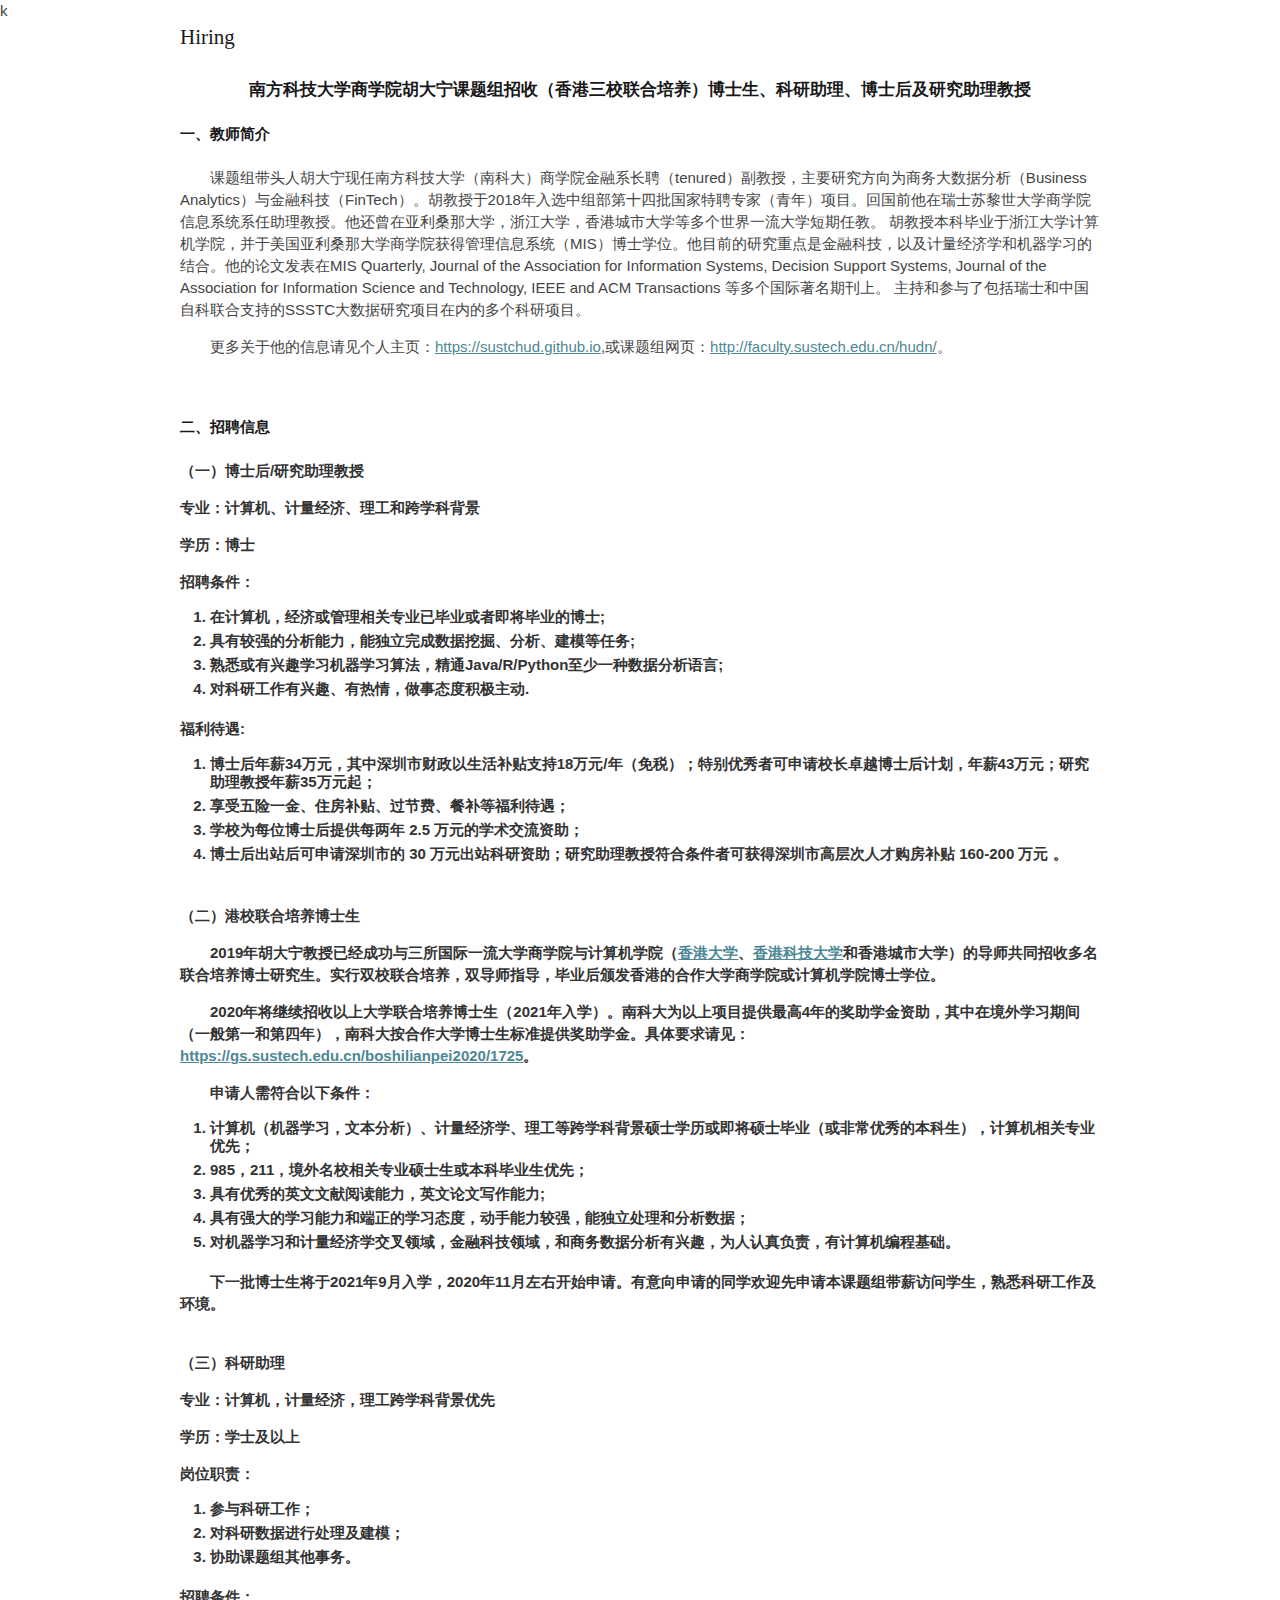
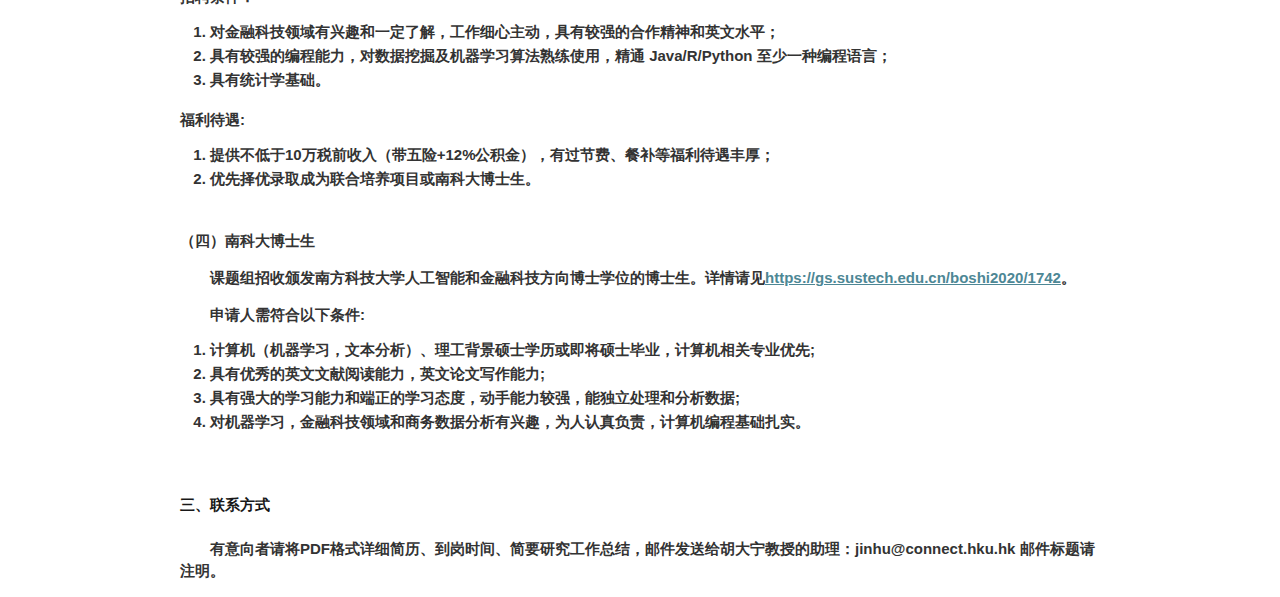
==== commit 1e547191: "Update hiring.html" ====
--- a/hiring.html
+++ b/hiring.html
@@ -22,11 +22,10 @@
                     <h6>一、教师简介</h6>
                     <br>
                     <div class="p">
-                        <p>胡大宁博士现任南方科技大学商学院金融系长聘（tenured）副教授，主要研究方向为商务大数据分析（Business Analytics）与金融科技（FinTech）。胡教授于2018年入选中组部第十四批“<strong>国家特聘专家（青年）</strong>”项目。
-                        回国前他在瑞士苏黎世大学商学院信息系统系任助理教授。他还曾在亚利桑那大学，浙江大学，香港城市大学等多个世界一流大学短期任教。</p>
-                        <p>胡教授本科毕业于浙江大学计算机学院，并于美国亚利桑那大学商学院获得管理信息系统（MIS）博士学位。他目前的研究重点是金融科技，以及计量经济学和机器学习的结合。他的论文发表在MIS Quarterly, Journal of the Association for Information Systems, Decision Support Systems, Journal of the Association for Information Science and Technology 等多个国际著名期刊和 IEEE and ACM Transactions 等顶级会议上。主持和参与了包括瑞士和自然科学基金支持的多个科研项目。
-                        </p>   
-                        <p>更多关于他的信息请见个人主页：<a href="https://sustchud.github.io">https://sustchud.github.io</a>。
+                        <p>课题组带头人胡大宁现任南方科技大学（南科大）商学院金融系长聘（tenured）副教授，主要研究方向为商务大数据分析（Business Analytics）与金融科技（FinTech）。胡教授于2018年入选中组部第十四批国家特聘专家（青年）项目。回国前他在瑞士苏黎世大学商学院信息系统系任助理教授。他还曾在亚利桑那大学，浙江大学，香港城市大学等多个世界一流大学短期任教。
+                            胡教授本科毕业于浙江大学计算机学院，并于美国亚利桑那大学商学院获得管理信息系统（MIS）博士学位。他目前的研究重点是金融科技，以及计量经济学和机器学习的结合。他的论文发表在MIS Quarterly, Journal of the Association for Information Systems, Decision Support Systems, Journal of the Association for Information Science and Technology, IEEE and ACM Transactions 等多个国际著名期刊上。
+                            主持和参与了包括瑞士和中国自科联合支持的SSSTC大数据研究项目在内的多个科研项目。</p>
+                        <p>更多关于他的信息请见个人主页：<a href="https://sustchud.github.io">https://sustchud.github.io</a>,或课题组网页：<a href="http://faculty.sustech.edu.cn/hudn/">http://faculty.sustech.edu.cn/hudn/</a>。
                         </p>
                     </div>
                     <br>
@@ -34,7 +33,7 @@
                     <h6>二、招聘信息</h6>
                     <br>
                     <div>
-                        <p>（一）博士后/研究助理教授</p>
+                        <p><strong>（一）博士后/研究助理教授<strong></p>
                         
                         <p>专业：计算机、计量经济、理工和跨学科背景</p>
                         <p>学历：博士</p>
@@ -58,7 +57,7 @@
                         </ol>
                         
                         <br>
-                        <p>（二）联合培养博士生</p>
+                        <p><strong>（二）港校联合培养博士生<strong></p>
                         <p class="p-index"><strong>2019年胡大宁教授已经成功与三所国际一流大学商学院与计算机学院</strong>（<strong><a href="http://www.business.hku.hk/~mchau/">香港大学</a></strong>、<strong><a href="http://www.cs.ust.hk/~qyang/">香港科技大学</a></strong>和<strong>香港城市大学</strong>）<strong>的导师共同招收多名联合培养博士研究生</strong>。实行双校联合培养，双导师指导，毕业后颁发<strong>香港的合作大学商学院或计算机学院博士学位</strong>。
                             </p>
                         <p class="p-index">2020年将继续招收以上大学联合培养博士生（2021年入学）。南科大为以上项目提供最高4年的奖助学金资助，其中在境外学习期间（一般第一和第四年），南科大按合作大学博士生标准提供奖助学金。具体要求请见：
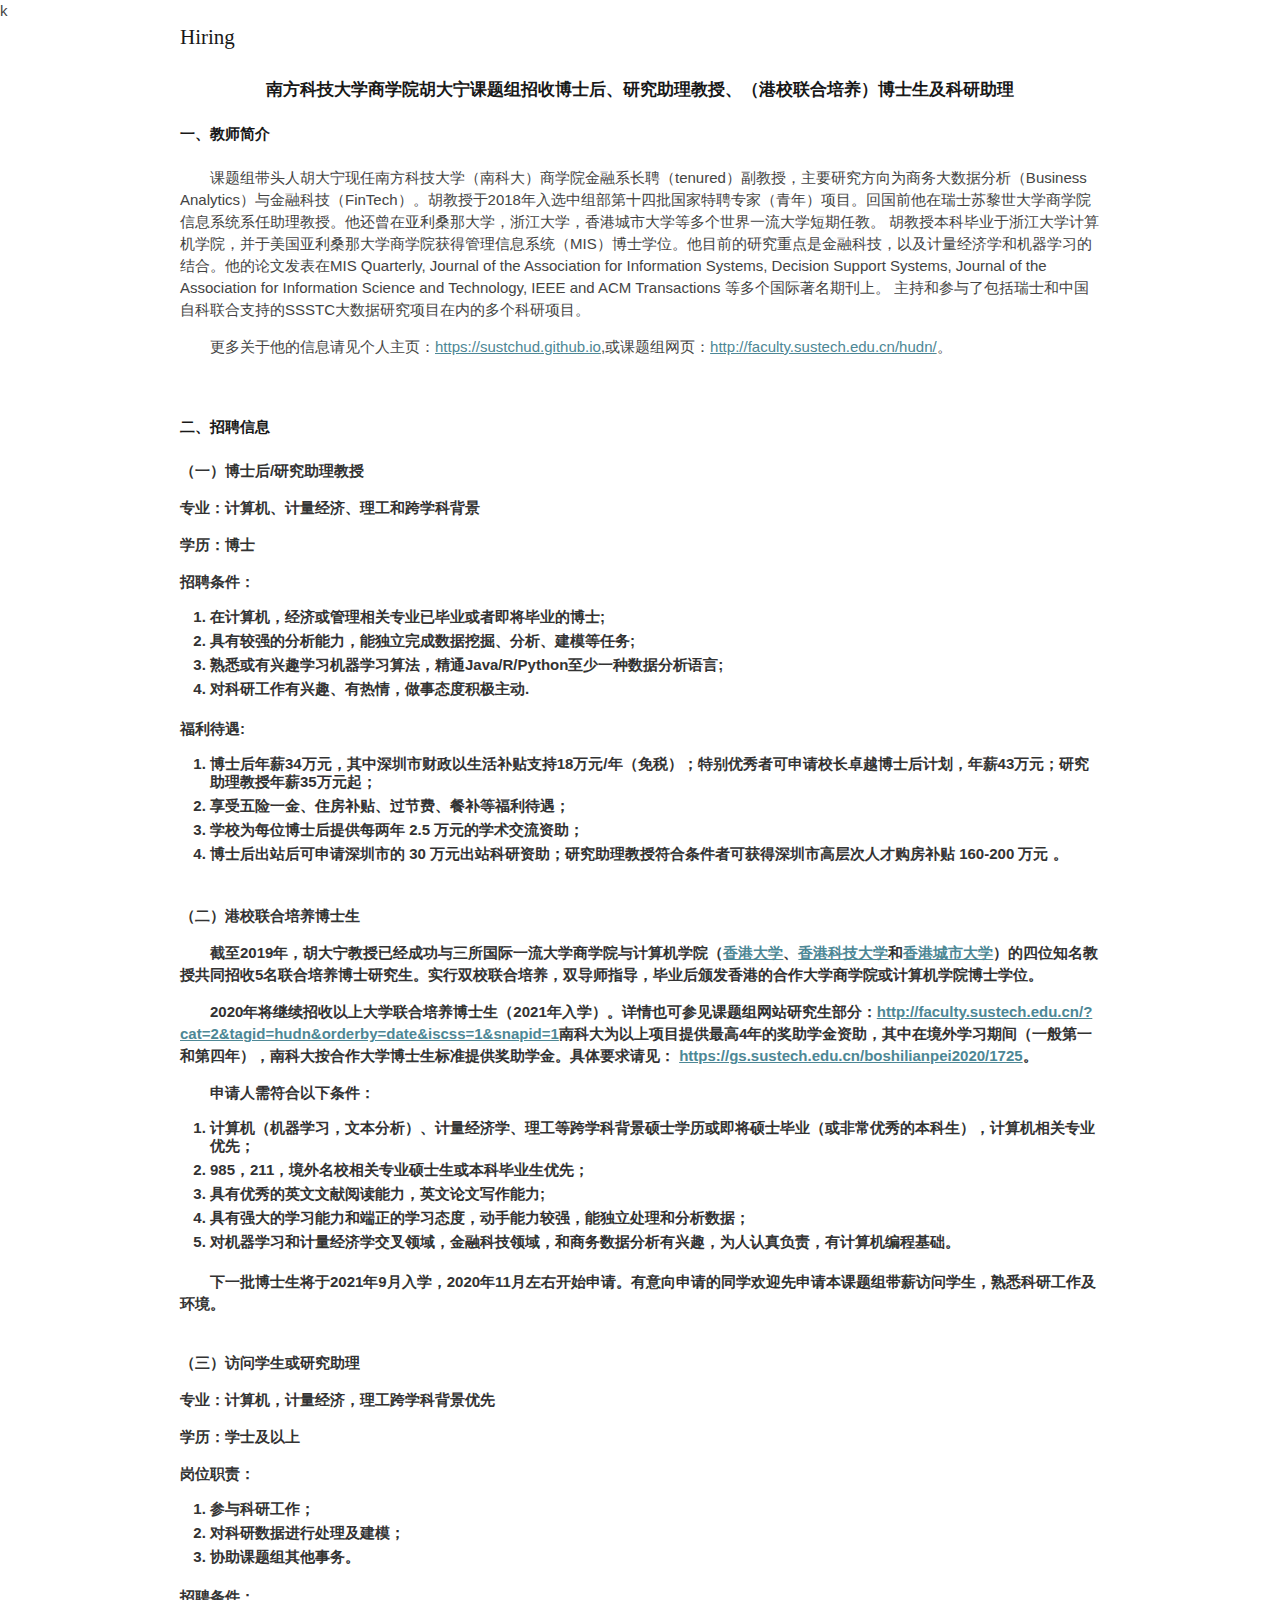
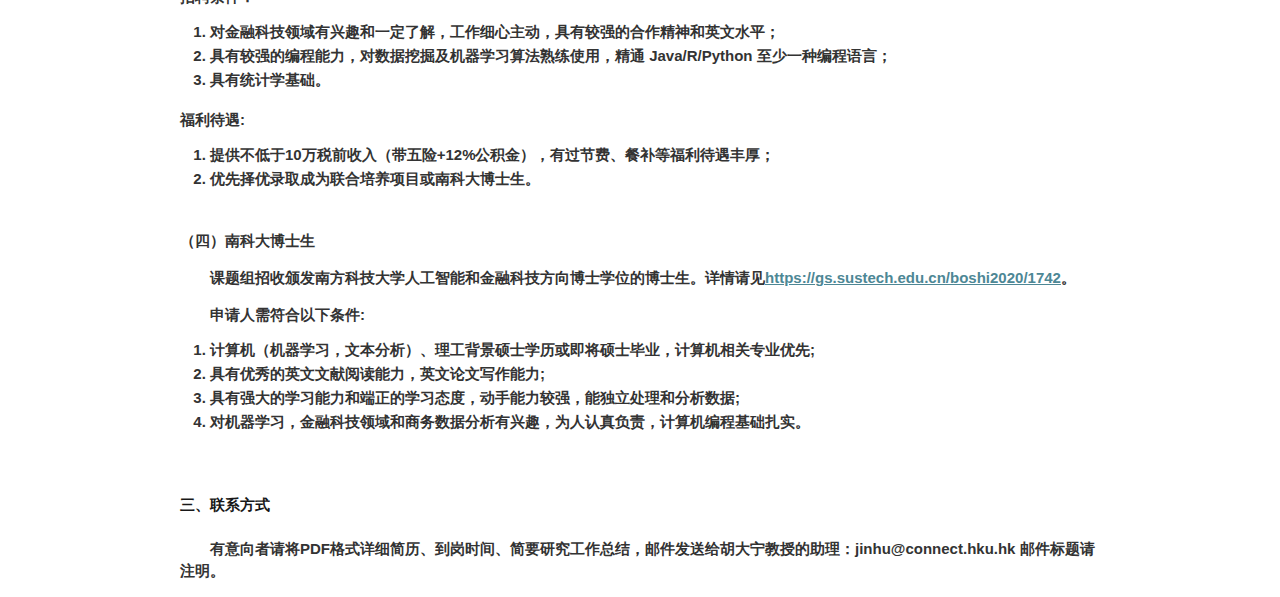
==== commit 45e4c6e2: "Update hiring.html" ====
--- a/hiring.html
+++ b/hiring.html
@@ -16,7 +16,7 @@
         <div class="hiring-section" id="Hiring">
                 <h4>Hiring</h4>
                 <br>
-                <h5 style="text-align:center;font-weight:bold">南方科技大学商学院胡大宁课题组招收（香港三校联合培养）博士生、科研助理、博士后及研究助理教授
+                <h5 style="text-align:center;font-weight:bold">南方科技大学商学院胡大宁课题组招收博士后、研究助理教授、（港校联合培养）博士生及科研助理
                     </h5>
                     <br>
                     <h6>一、教师简介</h6>
@@ -58,9 +58,9 @@
                         
                         <br>
                         <p><strong>（二）港校联合培养博士生<strong></p>
-                        <p class="p-index"><strong>2019年胡大宁教授已经成功与三所国际一流大学商学院与计算机学院</strong>（<strong><a href="http://www.business.hku.hk/~mchau/">香港大学</a></strong>、<strong><a href="http://www.cs.ust.hk/~qyang/">香港科技大学</a></strong>和<strong>香港城市大学</strong>）<strong>的导师共同招收多名联合培养博士研究生</strong>。实行双校联合培养，双导师指导，毕业后颁发<strong>香港的合作大学商学院或计算机学院博士学位</strong>。
+                        <p class="p-index"><strong>截至2019年，胡大宁教授已经成功与三所国际一流大学商学院与计算机学院</strong>（<strong><a href="http://www.business.hku.hk/~mchau/">香港大学</a></strong>、<strong><a href="http://www.cs.ust.hk/~qyang/">香港科技大学</a></strong>和<strong><a href="https://scholars.cityu.edu.hk/en/persons/jian-ma(c056af3f-f193-45b6-b4d1-92201f98c2c5).html">香港城市大学</a></strong>）<strong>的四位知名教授共同招收5名联合培养博士研究生</strong>。实行双校联合培养，双导师指导，毕业后颁发<strong>香港的合作大学商学院或计算机学院博士学位</strong>。
                             </p>
-                        <p class="p-index">2020年将继续招收以上大学联合培养博士生（2021年入学）。南科大为以上项目提供最高4年的奖助学金资助，其中在境外学习期间（一般第一和第四年），南科大按合作大学博士生标准提供奖助学金。具体要求请见：
+                        <p class="p-index">2020年将继续招收以上大学联合培养博士生（2021年入学）。详情也可参见课题组网站研究生部分：<a href="http://faculty.sustech.edu.cn/?cat=2&tagid=hudn&orderby=date&iscss=1&snapid=1">http://faculty.sustech.edu.cn/?cat=2&tagid=hudn&orderby=date&iscss=1&snapid=1</a>南科大为以上项目提供最高4年的奖助学金资助，其中在境外学习期间（一般第一和第四年），南科大按合作大学博士生标准提供奖助学金。具体要求请见：
                             <a href="http://gs.sustc.edu.cn/lianpeiboshi2019/1550">https://gs.sustech.edu.cn/boshilianpei2020/1725</a>。    
                             </p>
                         <p class="p-index">申请人需符合以下条件：
@@ -77,7 +77,7 @@
                         <p class="p-index">下一批博士生将于2021年9月入学，2020年11月左右开始申请。有意向申请的同学欢迎先申请本课题组带薪<strong>访问学生</strong>，熟悉科研工作及环境。
                             </p>
                         <br>
-                        <p>（三）科研助理</p>
+                        <p><strong>（三）访问学生或研究助理<strong></p>
                         <p>专业：计算机，计量经济，理工跨学科背景优先</p>
                         <p>学历：学士及以上</p>
                         <p>岗位职责：</p>
@@ -98,7 +98,7 @@
                             <li>优先择优录取成为联合培养项目或南科大博士生。</li>
                         </ol>
                         <br>
-                        <p>（四）南科大博士生</p>
+                        <p><strong>（四）南科大博士生<strong></p>
                         <p class="p-index">课题组招收颁发南方科技大学人工智能和金融科技方向博士学位的博士生。详情请见<a href="https://gs.sustech.edu.cn/boshi2020/1742">https://gs.sustech.edu.cn/boshi2020/1742</a>。
                             </p>
                         <p class="p-index">申请人需符合以下条件:
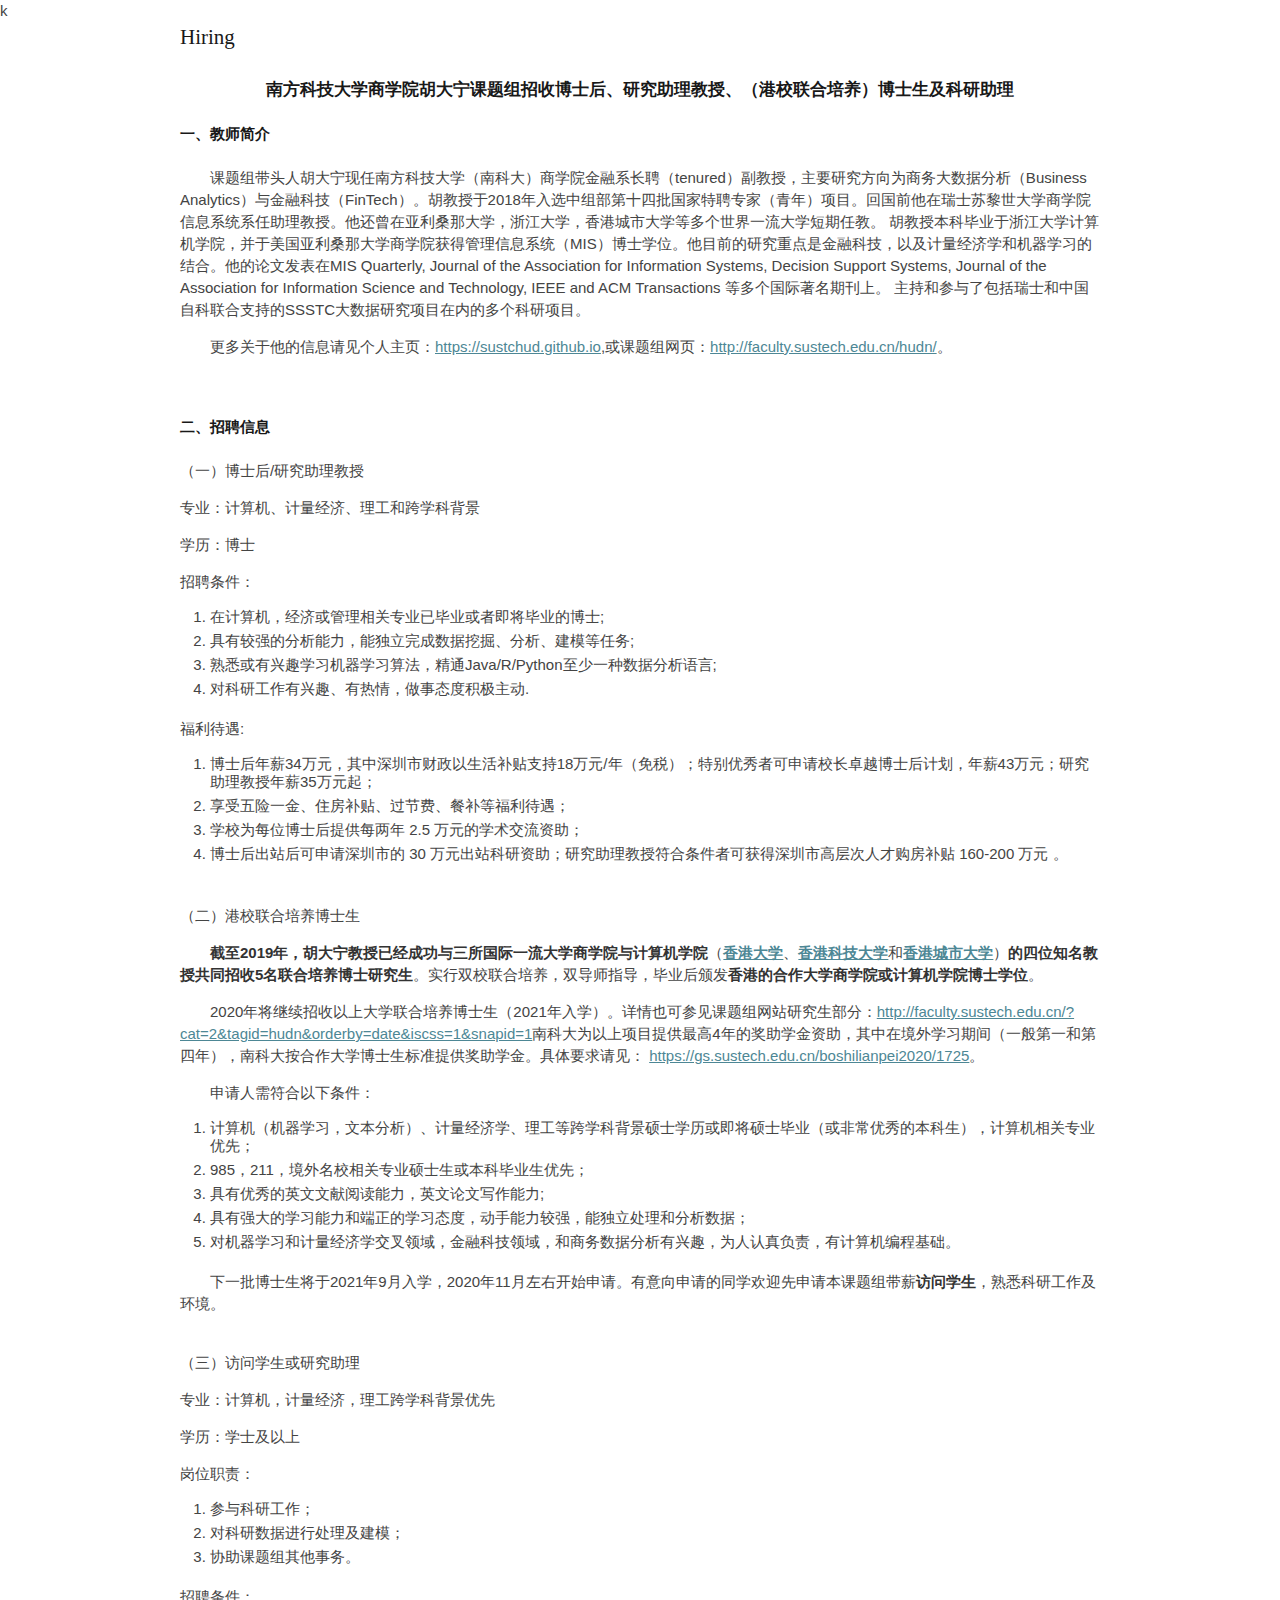
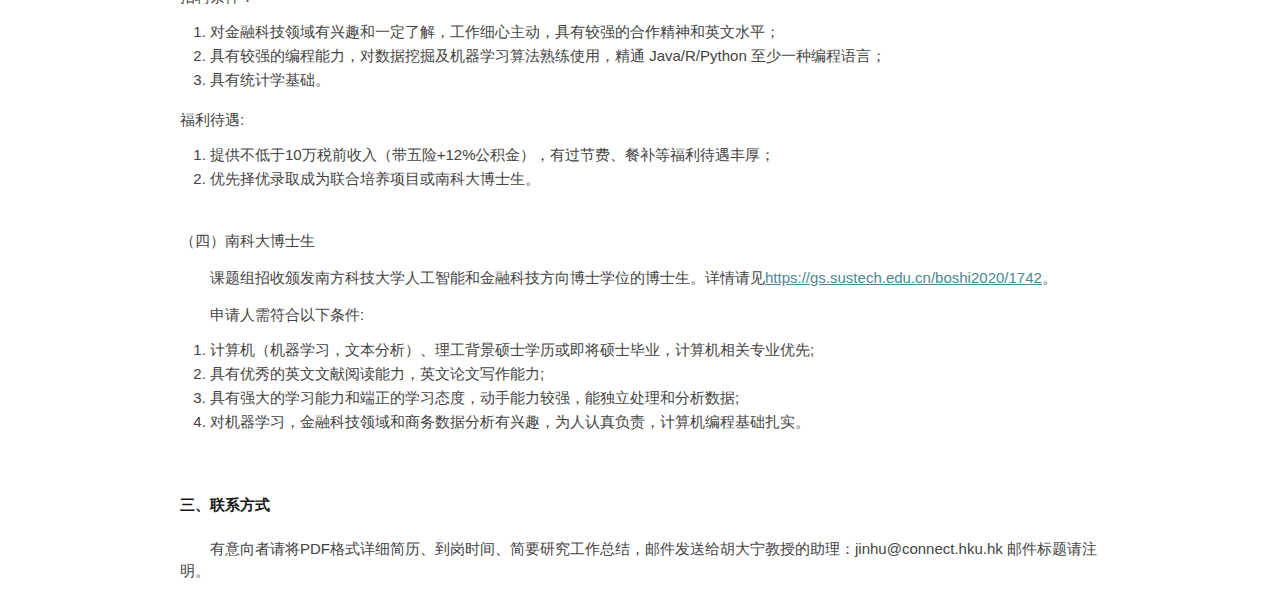
==== commit 78247b5a: "Update hiring.html" ====
--- a/hiring.html
+++ b/hiring.html
@@ -33,7 +33,7 @@
                     <h6>二、招聘信息</h6>
                     <br>
                     <div>
-                        <p><strong>（一）博士后/研究助理教授<strong></p>
+                        <p>（一）博士后/研究助理教授</p>
                         
                         <p>专业：计算机、计量经济、理工和跨学科背景</p>
                         <p>学历：博士</p>
@@ -57,8 +57,8 @@
                         </ol>
                         
                         <br>
-                        <p><strong>（二）港校联合培养博士生<strong></p>
-                        <p class="p-index"><strong>截至2019年，胡大宁教授已经成功与三所国际一流大学商学院与计算机学院</strong>（<strong><a href="http://www.business.hku.hk/~mchau/">香港大学</a></strong>、<strong><a href="http://www.cs.ust.hk/~qyang/">香港科技大学</a></strong>和<strong><a href="https://scholars.cityu.edu.hk/en/persons/jian-ma(c056af3f-f193-45b6-b4d1-92201f98c2c5).html">香港城市大学</a></strong>）<strong>的四位知名教授共同招收5名联合培养博士研究生</strong>。实行双校联合培养，双导师指导，毕业后颁发<strong>香港的合作大学商学院或计算机学院博士学位</strong>。
+                        <p>（二）港校联合培养博士生</p>
+                        <p class="p-index"><strong>截至2019年，胡大宁教授已经成功与三所国际一流大学商学院与计算机学院</strong>（<strong><a href="http://www.business.hku.hk/~mchau/">香港大学</a></strong>、<strong><a href="http://www.cs.ust.hk/~qyang/">香港科技大学</a></strong>和<strong><a href="https://www.cb.cityu.edu.hk/People-and-Research/People/People-Details?eid=jlzhao">香港城市大学</a></strong>）<strong>的四位知名教授共同招收5名联合培养博士研究生</strong>。实行双校联合培养，双导师指导，毕业后颁发<strong>香港的合作大学商学院或计算机学院博士学位</strong>。
                             </p>
                         <p class="p-index">2020年将继续招收以上大学联合培养博士生（2021年入学）。详情也可参见课题组网站研究生部分：<a href="http://faculty.sustech.edu.cn/?cat=2&tagid=hudn&orderby=date&iscss=1&snapid=1">http://faculty.sustech.edu.cn/?cat=2&tagid=hudn&orderby=date&iscss=1&snapid=1</a>南科大为以上项目提供最高4年的奖助学金资助，其中在境外学习期间（一般第一和第四年），南科大按合作大学博士生标准提供奖助学金。具体要求请见：
                             <a href="http://gs.sustc.edu.cn/lianpeiboshi2019/1550">https://gs.sustech.edu.cn/boshilianpei2020/1725</a>。    
@@ -77,7 +77,7 @@
                         <p class="p-index">下一批博士生将于2021年9月入学，2020年11月左右开始申请。有意向申请的同学欢迎先申请本课题组带薪<strong>访问学生</strong>，熟悉科研工作及环境。
                             </p>
                         <br>
-                        <p><strong>（三）访问学生或研究助理<strong></p>
+                        <p>（三）访问学生或研究助理</p>
                         <p>专业：计算机，计量经济，理工跨学科背景优先</p>
                         <p>学历：学士及以上</p>
                         <p>岗位职责：</p>
@@ -98,7 +98,7 @@
                             <li>优先择优录取成为联合培养项目或南科大博士生。</li>
                         </ol>
                         <br>
-                        <p><strong>（四）南科大博士生<strong></p>
+                        <p>（四）南科大博士生</p>
                         <p class="p-index">课题组招收颁发南方科技大学人工智能和金融科技方向博士学位的博士生。详情请见<a href="https://gs.sustech.edu.cn/boshi2020/1742">https://gs.sustech.edu.cn/boshi2020/1742</a>。
                             </p>
                         <p class="p-index">申请人需符合以下条件:
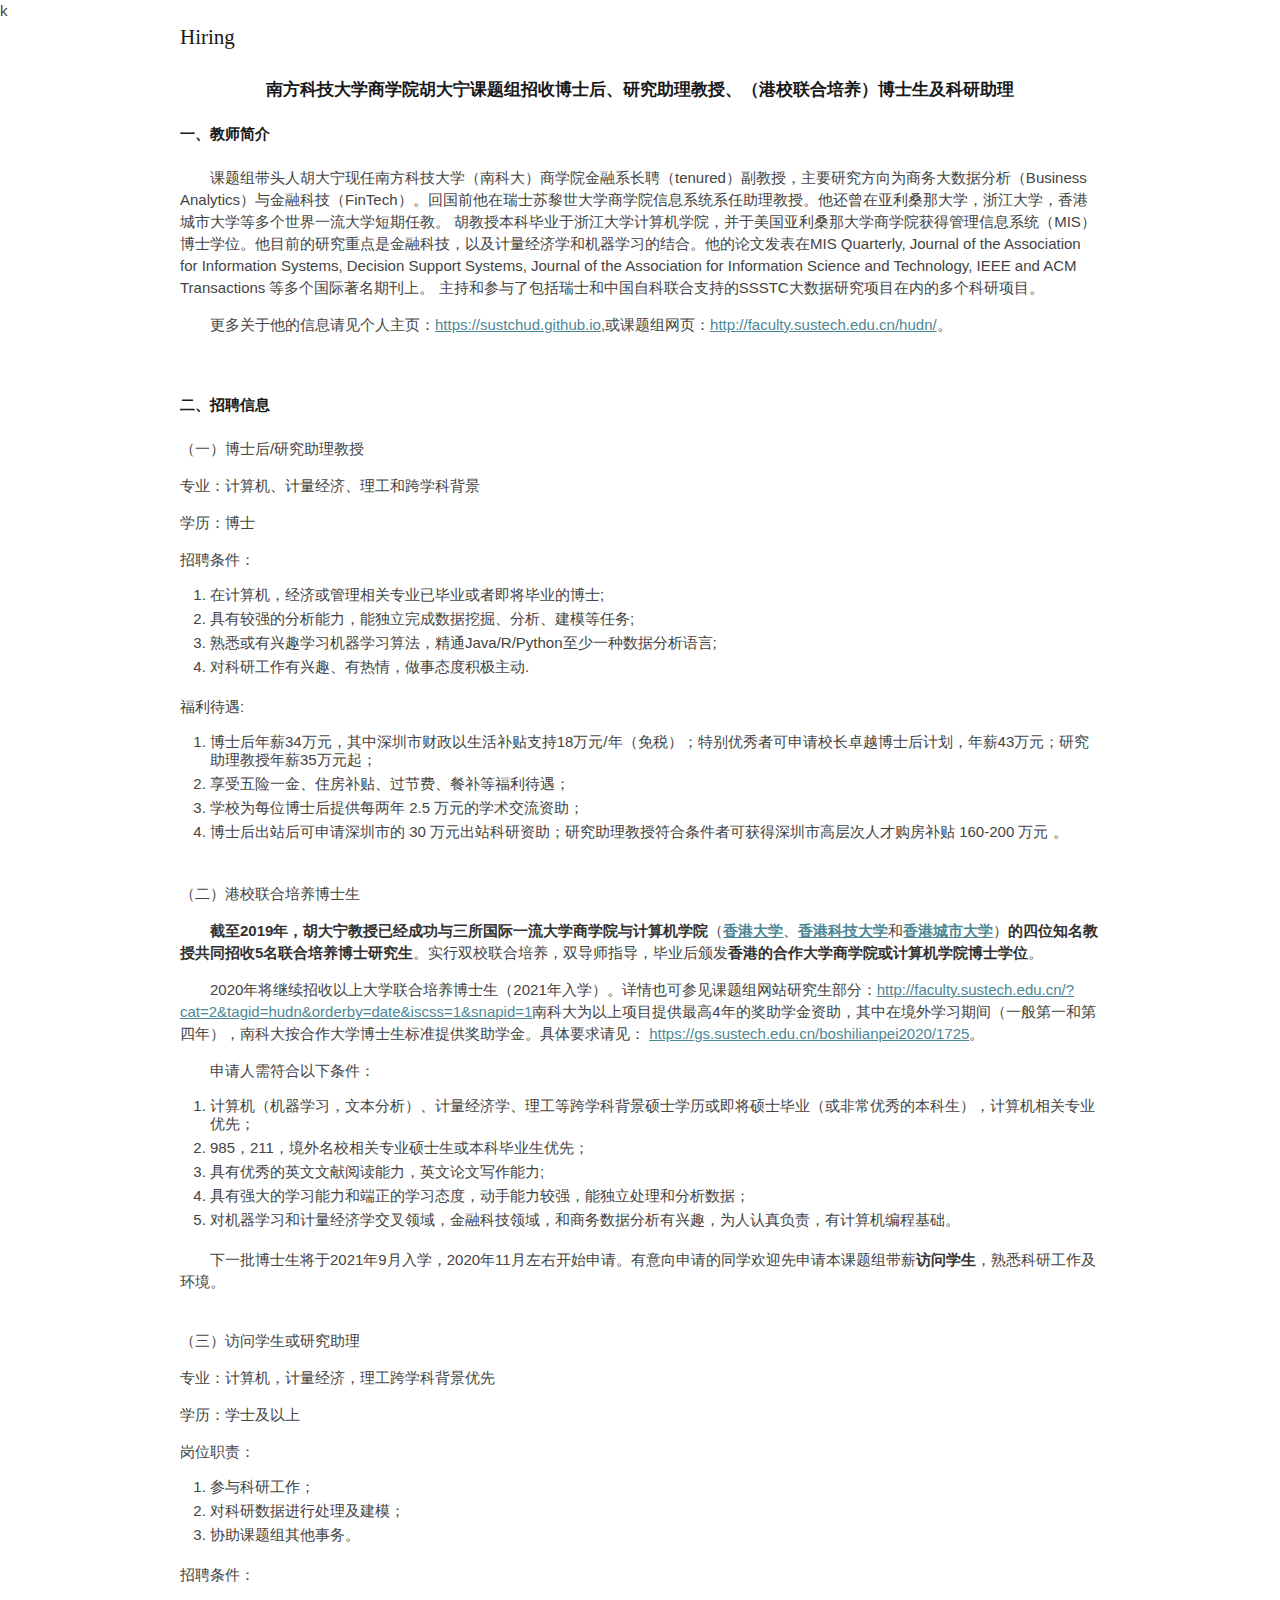
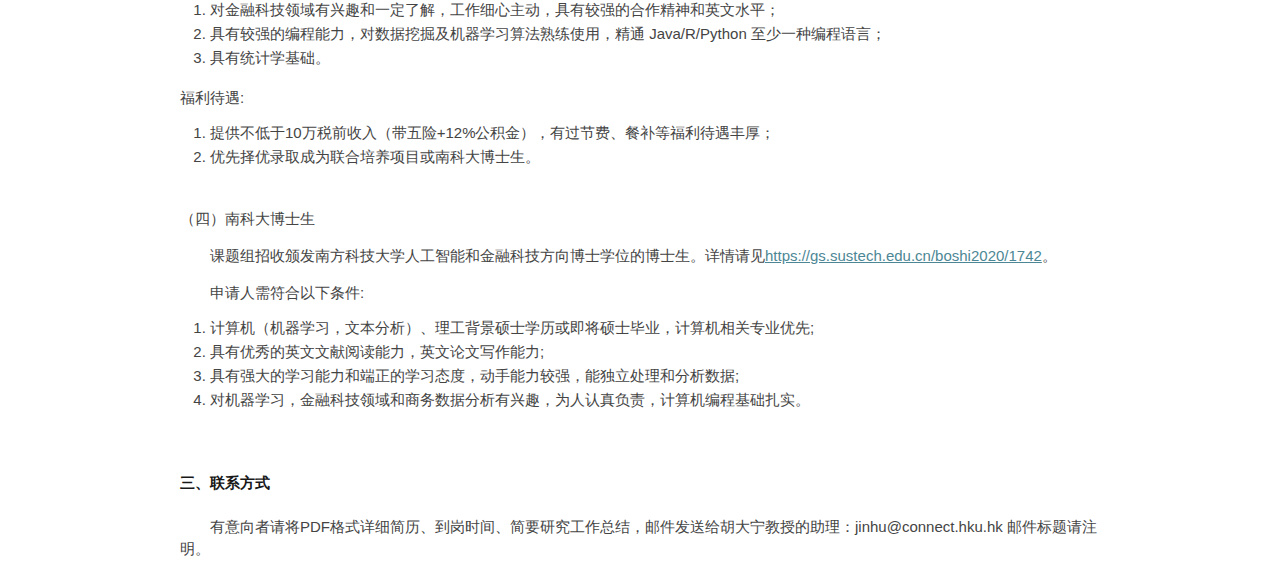
==== commit 76fd7430: "Update hiring.html" ====
--- a/hiring.html
+++ b/hiring.html
@@ -22,7 +22,7 @@
                     <h6>一、教师简介</h6>
                     <br>
                     <div class="p">
-                        <p>课题组带头人胡大宁现任南方科技大学（南科大）商学院金融系长聘（tenured）副教授，主要研究方向为商务大数据分析（Business Analytics）与金融科技（FinTech）。胡教授于2018年入选中组部第十四批国家特聘专家（青年）项目。回国前他在瑞士苏黎世大学商学院信息系统系任助理教授。他还曾在亚利桑那大学，浙江大学，香港城市大学等多个世界一流大学短期任教。
+                        <p>课题组带头人胡大宁现任南方科技大学（南科大）商学院金融系长聘（tenured）副教授，主要研究方向为商务大数据分析（Business Analytics）与金融科技（FinTech）。回国前他在瑞士苏黎世大学商学院信息系统系任助理教授。他还曾在亚利桑那大学，浙江大学，香港城市大学等多个世界一流大学短期任教。
                             胡教授本科毕业于浙江大学计算机学院，并于美国亚利桑那大学商学院获得管理信息系统（MIS）博士学位。他目前的研究重点是金融科技，以及计量经济学和机器学习的结合。他的论文发表在MIS Quarterly, Journal of the Association for Information Systems, Decision Support Systems, Journal of the Association for Information Science and Technology, IEEE and ACM Transactions 等多个国际著名期刊上。
                             主持和参与了包括瑞士和中国自科联合支持的SSSTC大数据研究项目在内的多个科研项目。</p>
                         <p>更多关于他的信息请见个人主页：<a href="https://sustchud.github.io">https://sustchud.github.io</a>,或课题组网页：<a href="http://faculty.sustech.edu.cn/hudn/">http://faculty.sustech.edu.cn/hudn/</a>。
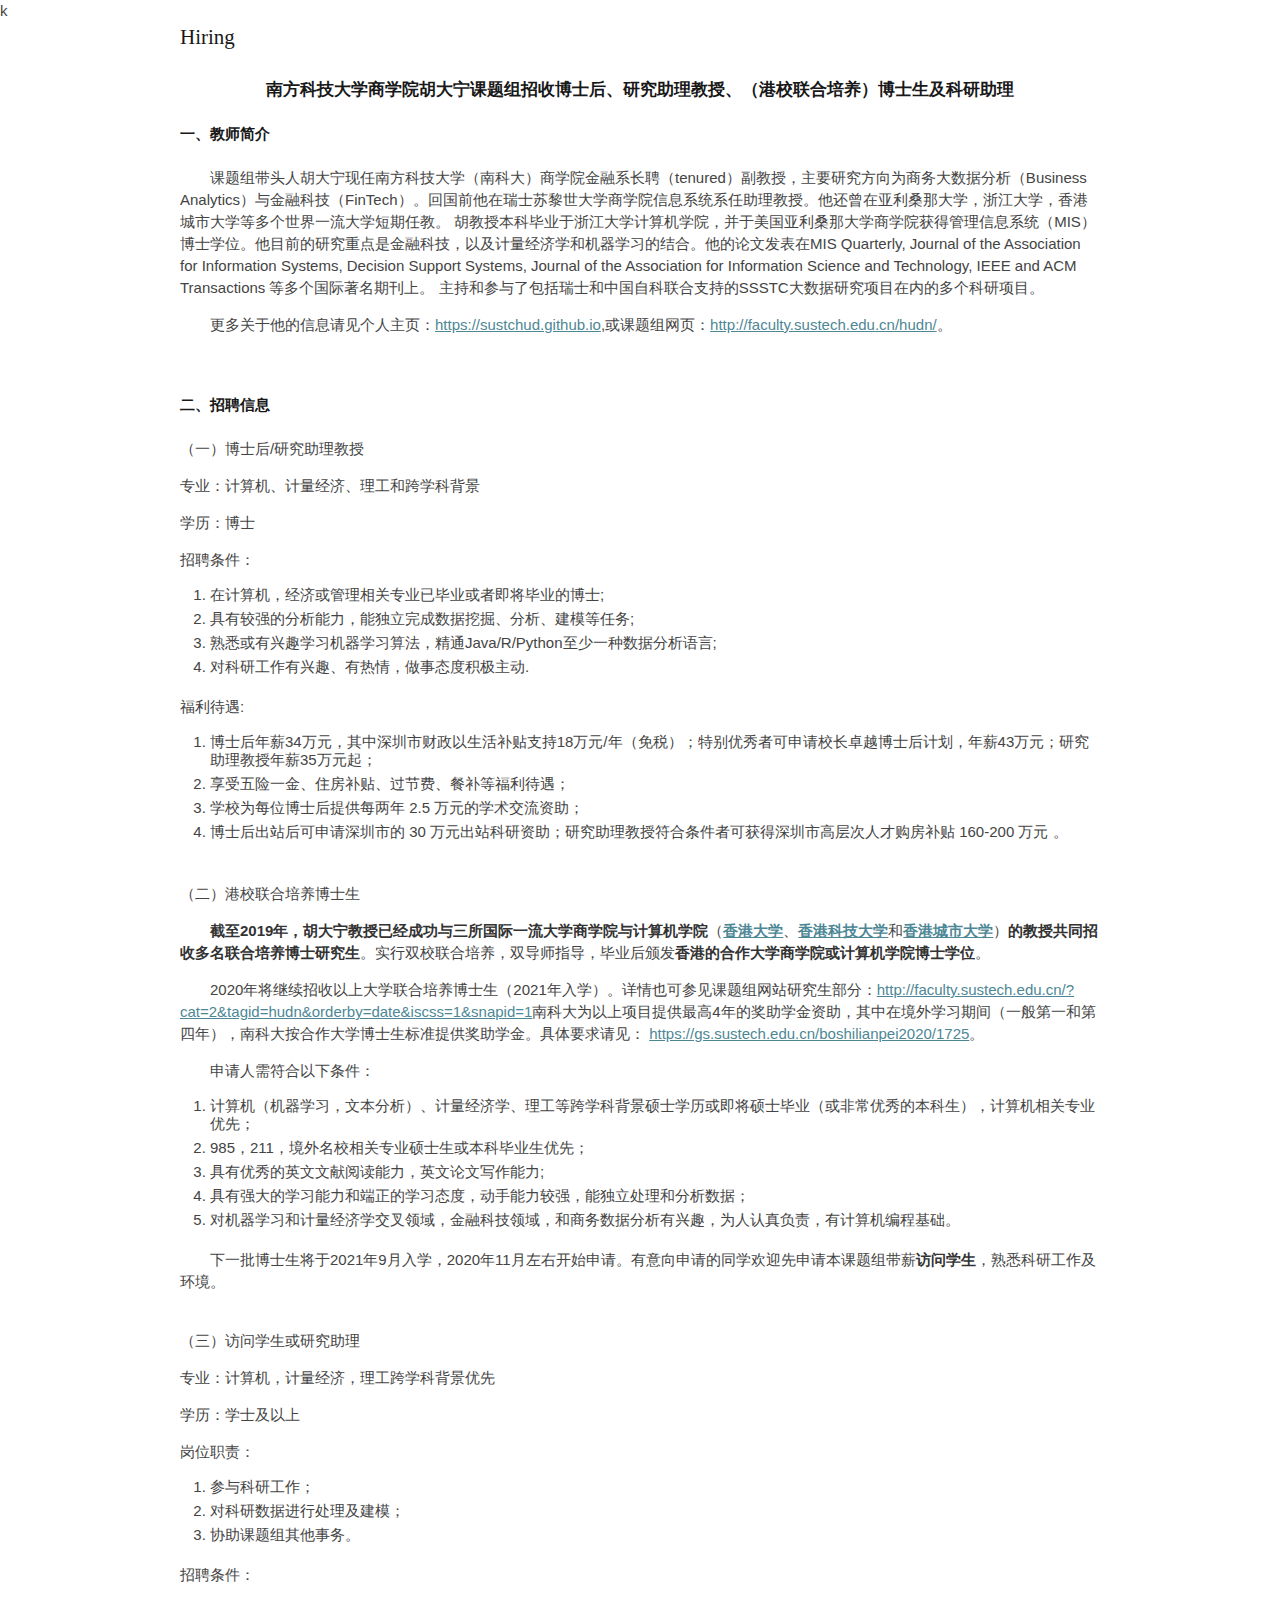
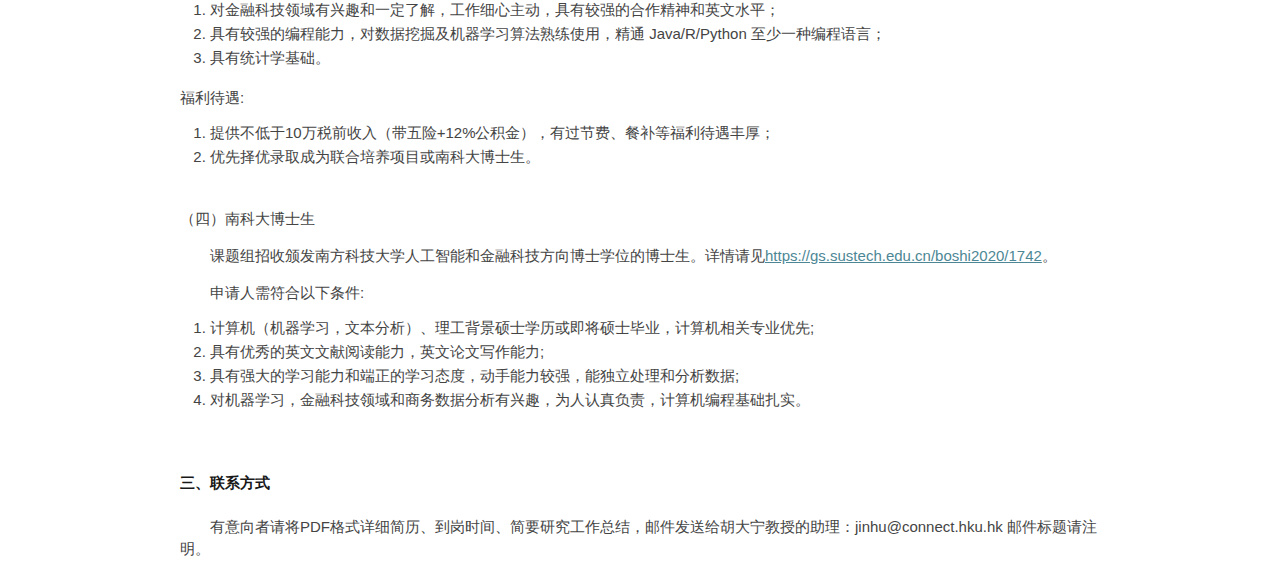
==== commit 811add67: "Update hiring.html" ====
--- a/hiring.html
+++ b/hiring.html
@@ -58,7 +58,7 @@
                         
                         <br>
                         <p>（二）港校联合培养博士生</p>
-                        <p class="p-index"><strong>截至2019年，胡大宁教授已经成功与三所国际一流大学商学院与计算机学院</strong>（<strong><a href="http://www.business.hku.hk/~mchau/">香港大学</a></strong>、<strong><a href="http://www.cs.ust.hk/~qyang/">香港科技大学</a></strong>和<strong><a href="https://www.cb.cityu.edu.hk/People-and-Research/People/People-Details?eid=jlzhao">香港城市大学</a></strong>）<strong>的四位知名教授共同招收5名联合培养博士研究生</strong>。实行双校联合培养，双导师指导，毕业后颁发<strong>香港的合作大学商学院或计算机学院博士学位</strong>。
+                        <p class="p-index"><strong>截至2019年，胡大宁教授已经成功与三所国际一流大学商学院与计算机学院</strong>（<strong><a href="http://www.business.hku.hk/~mchau/">香港大学</a></strong>、<strong><a href="http://www.cs.ust.hk/~qyang/">香港科技大学</a></strong>和<strong><a href="https://www.cb.cityu.edu.hk/People-and-Research/People/People-Details?eid=jlzhao">香港城市大学</a></strong>）<strong>的教授共同招收多名联合培养博士研究生</strong>。实行双校联合培养，双导师指导，毕业后颁发<strong>香港的合作大学商学院或计算机学院博士学位</strong>。
                             </p>
                         <p class="p-index">2020年将继续招收以上大学联合培养博士生（2021年入学）。详情也可参见课题组网站研究生部分：<a href="http://faculty.sustech.edu.cn/?cat=2&tagid=hudn&orderby=date&iscss=1&snapid=1">http://faculty.sustech.edu.cn/?cat=2&tagid=hudn&orderby=date&iscss=1&snapid=1</a>南科大为以上项目提供最高4年的奖助学金资助，其中在境外学习期间（一般第一和第四年），南科大按合作大学博士生标准提供奖助学金。具体要求请见：
                             <a href="http://gs.sustc.edu.cn/lianpeiboshi2019/1550">https://gs.sustech.edu.cn/boshilianpei2020/1725</a>。    
